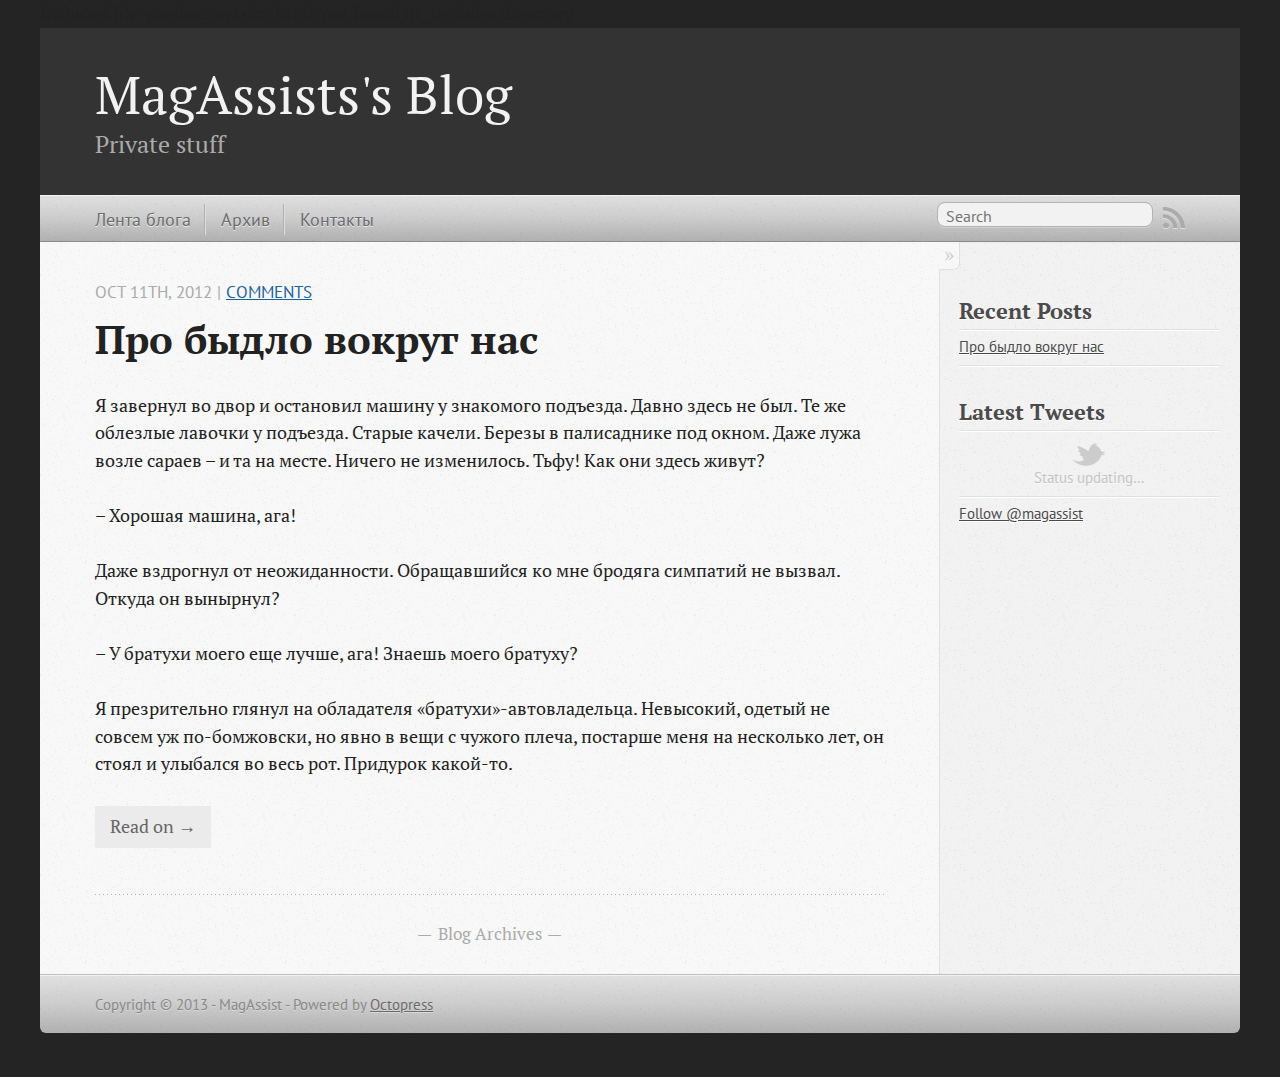
==== index.html @ b1cb828b "Site updated at 2013-01-23 20:08:04 UTC" ====
<!DOCTYPE html>
<!--[if IEMobile 7 ]><html class="no-js iem7"><![endif]-->
<!--[if lt IE 9]><html class="no-js lte-ie8"><![endif]-->
<!--[if (gt IE 8)|(gt IEMobile 7)|!(IEMobile)|!(IE)]><!--><html class="no-js" lang="en"><!--<![endif]-->
<head>
  <meta charset="utf-8">
  <title>MagAssists's Blog</title>
  <meta name="author" content="MagAssist">

  
  <meta name="description" content="Я завернул во двор и остановил машину у знакомого подъезда. Давно здесь не был. Те же облезлые лавочки у подъезда. Старые качели. Березы в &hellip;">
  

  <!-- http://t.co/dKP3o1e -->
  <meta name="HandheldFriendly" content="True">
  <meta name="MobileOptimized" content="320">
  <meta name="viewport" content="width=device-width, initial-scale=1">

  
  <link rel="canonical" href="http://magassist.github.com/">
  <link href="/favicon.png" rel="icon">
  <link href="/stylesheets/screen.css" media="screen, projection" rel="stylesheet" type="text/css">
  <script src="/javascripts/modernizr-2.0.js"></script>
  <script src="/javascripts/ender.js"></script>
  <script src="/javascripts/octopress.js" type="text/javascript"></script>
  <link href="/atom.xml" rel="alternate" title="MagAssists's Blog" type="application/atom+xml">
  <!--Fonts from Google"s Web font directory at http://google.com/webfonts -->
<link href="http://fonts.googleapis.com/css?family=PT+Serif:regular,italic,bold,bolditalic" rel="stylesheet" type="text/css">
<link href="http://fonts.googleapis.com/css?family=PT+Sans:regular,italic,bold,bolditalic" rel="stylesheet" type="text/css">

  

  Included file 'yandex_metrica.html' not found in _includes directory
</head>

<body   >
  <header role="banner"><hgroup>
  <h1><a href="/">MagAssists's Blog</a></h1>
  
    <h2>Private stuff</h2>
  
</hgroup>

</header>
  <nav role="navigation"><ul class="subscription" data-subscription="rss">
  <li><a href="/atom.xml" rel="subscribe-rss" title="subscribe via RSS">RSS</a></li>
  
</ul>
  
<form action="http://google.com/search" method="get">
  <fieldset role="search">
    <input type="hidden" name="q" value="site:magassist.github.com" />
    <input class="search" type="text" name="q" results="0" placeholder="Search"/>
  </fieldset>
</form>
  
<ul class="main-navigation">
  <li><a href="/">Лента блога</a></li>
  <li><a href="/blog/archives">Архив</a></li>
  <li><a href="/about">Контакты</a></li>
</ul>

</nav>
  <div id="main">
    <div id="content">
      <div class="blog-index">
  
  
  
    <article>
      
  <header>
    
      <h1 class="entry-title"><a href="/blog/2012/10/11/deploying-octopress-to-github-pages-and-setting-custom-subdomain-cname/">Про быдло вокруг нас</a></h1>
    
    
      <p class="meta">
        








  


<time datetime="2012-10-11T01:01:00+04:00" pubdate data-updated="true">Oct 11<span>th</span>, 2012</time>
        
         | <a href="/blog/2012/10/11/deploying-octopress-to-github-pages-and-setting-custom-subdomain-cname/#disqus_thread">Comments</a>
        
      </p>
    
  </header>


  <div class="entry-content"><p>Я завернул во двор и остановил машину у знакомого подъезда. Давно здесь не был. Те же облезлые лавочки у подъезда. Старые качели. Березы в палисаднике под окном. Даже лужа возле сараев – и та на месте. Ничего не изменилось. Тьфу! Как они здесь живут?</p>

<p>– Хорошая машина, ага!</p>

<p>Даже вздрогнул от неожиданности. Обращавшийся ко мне бродяга симпатий не вызвал. Откуда он вынырнул?</p>

<p>– У братухи моего еще лучше, ага! Знаешь моего братуху?</p>

<p>Я презрительно глянул на обладателя «братухи»-автовладельца. Невысокий, одетый не совсем уж по-бомжовски, но явно в вещи с чужого плеча, постарше меня на несколько лет, он стоял и улыбался во весь рот. Придурок какой-то.</p>

</div>
  
  
    <footer>
      <a rel="full-article" href="/blog/2012/10/11/deploying-octopress-to-github-pages-and-setting-custom-subdomain-cname/">Read on &rarr;</a>
    </footer>
  


    </article>
  
  <div class="pagination">
    
    <a href="/blog/archives">Blog Archives</a>
    
  </div>
</div>
<aside class="sidebar">
  
    <section>
  <h1>Recent Posts</h1>
  <ul id="recent_posts">
    
      <li class="post">
        <a href="/blog/2012/10/11/deploying-octopress-to-github-pages-and-setting-custom-subdomain-cname/">Про быдло вокруг нас</a>
      </li>
    
  </ul>
</section>


<section>
  <h1>Latest Tweets</h1>
  <ul id="tweets">
    <li class="loading">Status updating&#8230;</li>
  </ul>
  <script type="text/javascript">
    $.domReady(function(){
      getTwitterFeed("magassist", 4, false);
    });
  </script>
  <script src="/javascripts/twitter.js" type="text/javascript"> </script>
  
    <a href="http://twitter.com/magassist" class="twitter-follow-button" data-show-count="false">Follow @magassist</a>
  
</section>





  
</aside>

    </div>
  </div>
  <footer role="contentinfo"><p>
  Copyright &copy; 2013 - MagAssist -
  <span class="credit">Powered by <a href="http://octopress.org">Octopress</a></span>
</p>

</footer>
  

<script type="text/javascript">
      var disqus_shortname = 'MagAssist';
      
        
        var disqus_script = 'count.js';
      
    (function () {
      var dsq = document.createElement('script'); dsq.type = 'text/javascript'; dsq.async = true;
      dsq.src = 'http://' + disqus_shortname + '.disqus.com/' + disqus_script;
      (document.getElementsByTagName('head')[0] || document.getElementsByTagName('body')[0]).appendChild(dsq);
    }());
</script>







  <script type="text/javascript">
    (function(){
      var twitterWidgets = document.createElement('script');
      twitterWidgets.type = 'text/javascript';
      twitterWidgets.async = true;
      twitterWidgets.src = 'http://platform.twitter.com/widgets.js';
      document.getElementsByTagName('head')[0].appendChild(twitterWidgets);
    })();
  </script>





</body>
</html>
---- stylesheets/screen.css ----
html,body,div,span,applet,object,iframe,h1,h2,h3,h4,h5,h6,p,blockquote,pre,a,abbr,acronym,address,big,cite,code,del,dfn,em,img,ins,kbd,q,s,samp,small,strike,strong,sub,sup,tt,var,b,u,i,center,dl,dt,dd,ol,ul,li,fieldset,form,label,legend,table,caption,tbody,tfoot,thead,tr,th,td,article,aside,canvas,details,embed,figure,figcaption,footer,header,hgroup,menu,nav,output,ruby,section,summary,time,mark,audio,video{margin:0;padding:0;border:0;font:inherit;font-size:100%;vertical-align:baseline}html{line-height:1}ol,ul{list-style:none}table{border-collapse:collapse;border-spacing:0}caption,th,td{text-align:left;font-weight:normal;vertical-align:middle}q,blockquote{quotes:none}q:before,q:after,blockquote:before,blockquote:after{content:"";content:none}a img{border:none}article,aside,details,figcaption,figure,footer,header,hgroup,menu,nav,section,summary{display:block}article,aside,details,figcaption,figure,footer,header,hgroup,menu,nav,section,summary{display:block}a{color:#1863a1}a:visited{color:#751590}a:focus{color:#0181eb}a:hover{color:#0181eb}a:active{color:#01579f}aside.sidebar a{color:#1863a1}aside.sidebar a:focus{color:#0181eb}aside.sidebar a:hover{color:#0181eb}aside.sidebar a:active{color:#01579f}a{-webkit-transition:color 0.3s;-moz-transition:color 0.3s;-o-transition:color 0.3s;transition:color 0.3s}html{background:#252525 url('/images/line-tile.png?1358943555') top left}body>div{background:#f2f2f2 url('/images/noise.png?1358943555') top left;border-bottom:1px solid #bfbfbf}body>div>div{background:#f8f8f8 url('/images/noise.png?1358943555') top left;border-right:1px solid #e0e0e0}.heading,body>header h1,h1,h2,h3,h4,h5,h6{font-family:"PT Serif","Georgia","Helvetica Neue",Arial,sans-serif}.sans,body>header h2,article header p.meta,article>footer,#content .blog-index footer,html .gist .gist-file .gist-meta,#blog-archives a.category,#blog-archives time,aside.sidebar section,body>footer{font-family:"PT Sans","Helvetica Neue",Arial,sans-serif}.serif,body,#content .blog-index a[rel=full-article]{font-family:"PT Serif",Georgia,Times,"Times New Roman",serif}.mono,pre,code,tt,p code,li code{font-family:Menlo,Monaco,"Andale Mono","lucida console","Courier New",monospace}body>header h1{font-size:2.2em;font-family:"PT Serif","Georgia","Helvetica Neue",Arial,sans-serif;font-weight:normal;line-height:1.2em;margin-bottom:0.6667em}body>header h2{font-family:"PT Serif","Georgia","Helvetica Neue",Arial,sans-serif}body{line-height:1.5em;color:#222}h1{font-size:2.2em;line-height:1.2em}@media only screen and (min-width: 992px){body{font-size:1.15em}h1{font-size:2.6em;line-height:1.2em}}h1,h2,h3,h4,h5,h6{text-rendering:optimizelegibility;margin-bottom:1em;font-weight:bold}h2,section h1{font-size:1.5em}h3,section h2,section section h1{font-size:1.3em}h4,section h3,section section h2,section section section h1{font-size:1em}h5,section h4,section section h3{font-size:.9em}h6,section h5,section section h4,section section section h3{font-size:.8em}p,blockquote,ul,ol{margin-bottom:1.5em}ul{list-style-type:disc}ul ul{list-style-type:circle;margin-bottom:0px}ul ul ul{list-style-type:square;margin-bottom:0px}ol{list-style-type:decimal}ol ol{list-style-type:lower-alpha;margin-bottom:0px}ol ol ol{list-style-type:lower-roman;margin-bottom:0px}ul,ul ul,ul ol,ol,ol ul,ol ol{margin-left:1.3em}strong{font-weight:bold}em{font-style:italic}sup,sub{font-size:0.8em;position:relative;display:inline-block}sup{top:-0.5em}sub{bottom:-0.5em}q{font-style:italic}q:before{content:"\201C"}q:after{content:"\201D"}em,dfn{font-style:italic}strong,dfn{font-weight:bold}del,s{text-decoration:line-through}abbr,acronym{border-bottom:1px dotted;cursor:help}sub,sup{line-height:0}hr{margin-bottom:0.2em}small{font-size:.8em}big{font-size:1.2em}blockquote{font-style:italic;position:relative;font-size:1.2em;line-height:1.5em;padding-left:1em;border-left:4px solid rgba(170,170,170,0.5)}blockquote cite{font-style:italic}blockquote cite a{color:#aaa !important;word-wrap:break-word}blockquote cite:before{content:'\2014';padding-right:.3em;padding-left:.3em;color:#aaa}@media only screen and (min-width: 992px){blockquote{padding-left:1.5em;border-left-width:4px}}.pullquote-right:before,.pullquote-left:before{padding:0;border:none;content:attr(data-pullquote);float:right;width:45%;margin:.5em 0 1em 1.5em;position:relative;top:7px;font-size:1.4em;line-height:1.45em}.pullquote-left:before{float:left;margin:.5em 1.5em 1em 0}.force-wrap,article a,aside.sidebar a{white-space:-moz-pre-wrap;white-space:-pre-wrap;white-space:-o-pre-wrap;white-space:pre-wrap;word-wrap:break-word}.group,body>header,body>nav,body>footer,body #content>article,body #content>div>article,body #content>div>section,body div.pagination,aside.sidebar,#main,#content,.sidebar{*zoom:1}.group:after,body>header:after,body>nav:after,body>footer:after,body #content>article:after,body #content>div>article:after,body #content>div>section:after,body div.pagination:after,aside.sidebar:after,#main:after,#content:after,.sidebar:after{content:"";display:table;clear:both}body{-webkit-text-size-adjust:none;max-width:1200px;position:relative;margin:0 auto}body>header,body>nav,body>footer,body #content>article,body #content>div>article,body #content>div>section{padding-left:18px;padding-right:18px}@media only screen and (min-width: 480px){body>header,body>nav,body>footer,body #content>article,body #content>div>article,body #content>div>section{padding-left:25px;padding-right:25px}}@media only screen and (min-width: 768px){body>header,body>nav,body>footer,body #content>article,body #content>div>article,body #content>div>section{padding-left:35px;padding-right:35px}}@media only screen and (min-width: 992px){body>header,body>nav,body>footer,body #content>article,body #content>div>article,body #content>div>section{padding-left:55px;padding-right:55px}}body div.pagination{margin-left:18px;margin-right:18px}@media only screen and (min-width: 480px){body div.pagination{margin-left:25px;margin-right:25px}}@media only screen and (min-width: 768px){body div.pagination{margin-left:35px;margin-right:35px}}@media only screen and (min-width: 992px){body div.pagination{margin-left:55px;margin-right:55px}}body>header{font-size:1em;padding-top:1.5em;padding-bottom:1.5em}#content{overflow:hidden}#content>div,#content>article{width:100%}aside.sidebar{float:none;padding:0 18px 1px;background-color:#f7f7f7;border-top:1px solid #e0e0e0}.flex-content,article img,article video,article .flash-video,aside.sidebar img{max-width:100%;height:auto}.basic-alignment.left,article img.left,article video.left,article .left.flash-video,aside.sidebar img.left{float:left;margin-right:1.5em}.basic-alignment.right,article img.right,article video.right,article .right.flash-video,aside.sidebar img.right{float:right;margin-left:1.5em}.basic-alignment.center,article img.center,article video.center,article .center.flash-video,aside.sidebar img.center{display:block;margin:0 auto 1.5em}.basic-alignment.left,article img.left,article video.left,article .left.flash-video,aside.sidebar img.left,.basic-alignment.right,article img.right,article video.right,article .right.flash-video,aside.sidebar img.right{margin-bottom:.8em}.toggle-sidebar,.no-sidebar .toggle-sidebar{display:none}@media only screen and (min-width: 750px){body.sidebar-footer aside.sidebar{float:none;width:auto;clear:left;margin:0;padding:0 35px 1px;background-color:#f7f7f7;border-top:1px solid #eaeaea}body.sidebar-footer aside.sidebar section.odd,body.sidebar-footer aside.sidebar section.even{float:left;width:48%}body.sidebar-footer aside.sidebar section.odd{margin-left:0}body.sidebar-footer aside.sidebar section.even{margin-left:4%}body.sidebar-footer aside.sidebar.thirds section{width:30%;margin-left:5%}body.sidebar-footer aside.sidebar.thirds section.first{margin-left:0;clear:both}}body.sidebar-footer #content{margin-right:0px}body.sidebar-footer .toggle-sidebar{display:none}@media only screen and (min-width: 550px){body>header{font-size:1em}}@media only screen and (min-width: 750px){aside.sidebar{float:none;width:auto;clear:left;margin:0;padding:0 35px 1px;background-color:#f7f7f7;border-top:1px solid #eaeaea}aside.sidebar section.odd,aside.sidebar section.even{float:left;width:48%}aside.sidebar section.odd{margin-left:0}aside.sidebar section.even{margin-left:4%}aside.sidebar.thirds section{width:30%;margin-left:5%}aside.sidebar.thirds section.first{margin-left:0;clear:both}}@media only screen and (min-width: 768px){body{-webkit-text-size-adjust:auto}body>header{font-size:1.2em}#main{padding:0;margin:0 auto}#content{overflow:visible;margin-right:240px;position:relative}.no-sidebar #content{margin-right:0;border-right:0}.collapse-sidebar #content{margin-right:20px}#content>div,#content>article{padding-top:17.5px;padding-bottom:17.5px;float:left}aside.sidebar{width:210px;padding:0 15px 15px;background:none;clear:none;float:left;margin:0 -100% 0 0}aside.sidebar section{width:auto;margin-left:0}aside.sidebar section.odd,aside.sidebar section.even{float:none;width:auto;margin-left:0}.collapse-sidebar aside.sidebar{float:none;width:auto;clear:left;margin:0;padding:0 35px 1px;background-color:#f7f7f7;border-top:1px solid #eaeaea}.collapse-sidebar aside.sidebar section.odd,.collapse-sidebar aside.sidebar section.even{float:left;width:48%}.collapse-sidebar aside.sidebar section.odd{margin-left:0}.collapse-sidebar aside.sidebar section.even{margin-left:4%}.collapse-sidebar aside.sidebar.thirds section{width:30%;margin-left:5%}.collapse-sidebar aside.sidebar.thirds section.first{margin-left:0;clear:both}}@media only screen and (min-width: 992px){body>header{font-size:1.3em}#content{margin-right:300px}#content>div,#content>article{padding-top:27.5px;padding-bottom:27.5px}aside.sidebar{width:260px;padding:1.2em 20px 20px}.collapse-sidebar aside.sidebar{padding-left:55px;padding-right:55px}}@media only screen and (min-width: 768px){ul,ol{margin-left:0}}body>header{background:#333}body>header h1{display:inline-block;margin:0}body>header h1 a,body>header h1 a:visited,body>header h1 a:hover{color:#f2f2f2;text-decoration:none}body>header h2{margin:.2em 0 0;font-size:1em;color:#aaa;font-weight:normal}body>nav{position:relative;background-color:#ccc;background:url('/images/noise.png?1358943555'),-webkit-gradient(linear, 50% 0%, 50% 100%, color-stop(0%, #e0e0e0), color-stop(50%, #cccccc), color-stop(100%, #b0b0b0));background:url('/images/noise.png?1358943555'),-webkit-linear-gradient(#e0e0e0,#cccccc,#b0b0b0);background:url('/images/noise.png?1358943555'),-moz-linear-gradient(#e0e0e0,#cccccc,#b0b0b0);background:url('/images/noise.png?1358943555'),-o-linear-gradient(#e0e0e0,#cccccc,#b0b0b0);background:url('/images/noise.png?1358943555'),linear-gradient(#e0e0e0,#cccccc,#b0b0b0);border-top:1px solid #f2f2f2;border-bottom:1px solid #8c8c8c;padding-top:.35em;padding-bottom:.35em}body>nav form{-webkit-background-clip:padding;-moz-background-clip:padding;background-clip:padding-box;margin:0;padding:0}body>nav form .search{padding:.3em .5em 0;font-size:.85em;font-family:"PT Sans","Helvetica Neue",Arial,sans-serif;line-height:1.1em;width:95%;-webkit-border-radius:0.5em;-moz-border-radius:0.5em;-ms-border-radius:0.5em;-o-border-radius:0.5em;border-radius:0.5em;-webkit-background-clip:padding;-moz-background-clip:padding;background-clip:padding-box;-webkit-box-shadow:#d1d1d1 0 1px;-moz-box-shadow:#d1d1d1 0 1px;box-shadow:#d1d1d1 0 1px;background-color:#f2f2f2;border:1px solid #b3b3b3;color:#888}body>nav form .search:focus{color:#444;border-color:#80b1df;-webkit-box-shadow:#80b1df 0 0 4px,#80b1df 0 0 3px inset;-moz-box-shadow:#80b1df 0 0 4px,#80b1df 0 0 3px inset;box-shadow:#80b1df 0 0 4px,#80b1df 0 0 3px inset;background-color:#fff;outline:none}body>nav fieldset[role=search]{float:right;width:48%}body>nav fieldset.mobile-nav{float:left;width:48%}body>nav fieldset.mobile-nav select{width:100%;font-size:.8em;border:1px solid #888}body>nav ul{display:none}@media only screen and (min-width: 550px){body>nav{font-size:.9em}body>nav ul{margin:0;padding:0;border:0;overflow:hidden;*zoom:1;float:left;display:block;padding-top:.15em}body>nav ul li{list-style-image:none;list-style-type:none;margin-left:0;white-space:nowrap;display:inline;float:left;padding-left:0;padding-right:0}body>nav ul li:first-child,body>nav ul li.first{padding-left:0}body>nav ul li:last-child{padding-right:0}body>nav ul li.last{padding-right:0}body>nav ul.subscription{margin-left:.8em;float:right}body>nav ul.subscription li:last-child a{padding-right:0}body>nav ul li{margin:0}body>nav a{color:#6b6b6b;font-family:"PT Sans","Helvetica Neue",Arial,sans-serif;text-shadow:#ebebeb 0 1px;float:left;text-decoration:none;font-size:1.1em;padding:.1em 0;line-height:1.5em}body>nav a:visited{color:#6b6b6b}body>nav a:hover{color:#2b2b2b}body>nav li+li{border-left:1px solid #b0b0b0;margin-left:.8em}body>nav li+li a{padding-left:.8em;border-left:1px solid #dedede}body>nav form{float:right;text-align:left;padding-left:.8em;width:175px}body>nav form .search{width:93%;font-size:.95em;line-height:1.2em}body>nav ul[data-subscription$=email]+form{width:97px}body>nav ul[data-subscription$=email]+form .search{width:91%}body>nav fieldset.mobile-nav{display:none}body>nav fieldset[role=search]{width:99%}}@media only screen and (min-width: 992px){body>nav form{width:215px}body>nav ul[data-subscription$=email]+form{width:147px}}.no-placeholder body>nav .search{background:#f2f2f2 url('/images/search.png?1358943555') 0.3em 0.25em no-repeat;text-indent:1.3em}@media only screen and (min-width: 550px){.maskImage body>nav ul[data-subscription$=email]+form{width:123px}}@media only screen and (min-width: 992px){.maskImage body>nav ul[data-subscription$=email]+form{width:173px}}.maskImage ul.subscription{position:relative;top:.2em}.maskImage ul.subscription li,.maskImage ul.subscription a{border:0;padding:0}.maskImage a[rel=subscribe-rss]{position:relative;top:0px;text-indent:-999999em;background-color:#dedede;border:0;padding:0}.maskImage a[rel=subscribe-rss],.maskImage a[rel=subscribe-rss]:after{-webkit-mask-image:url('/images/rss.png?1358943555');-moz-mask-image:url('/images/rss.png?1358943555');-ms-mask-image:url('/images/rss.png?1358943555');-o-mask-image:url('/images/rss.png?1358943555');mask-image:url('/images/rss.png?1358943555');-webkit-mask-repeat:no-repeat;-moz-mask-repeat:no-repeat;-ms-mask-repeat:no-repeat;-o-mask-repeat:no-repeat;mask-repeat:no-repeat;width:22px;height:22px}.maskImage a[rel=subscribe-rss]:after{content:"";position:absolute;top:-1px;left:0;background-color:#ababab}.maskImage a[rel=subscribe-rss]:hover:after{background-color:#9e9e9e}.maskImage a[rel=subscribe-email]{position:relative;top:0px;text-indent:-999999em;background-color:#dedede;border:0;padding:0}.maskImage a[rel=subscribe-email],.maskImage a[rel=subscribe-email]:after{-webkit-mask-image:url('/images/email.png?1358943555');-moz-mask-image:url('/images/email.png?1358943555');-ms-mask-image:url('/images/email.png?1358943555');-o-mask-image:url('/images/email.png?1358943555');mask-image:url('/images/email.png?1358943555');-webkit-mask-repeat:no-repeat;-moz-mask-repeat:no-repeat;-ms-mask-repeat:no-repeat;-o-mask-repeat:no-repeat;mask-repeat:no-repeat;width:28px;height:22px}.maskImage a[rel=subscribe-email]:after{content:"";position:absolute;top:-1px;left:0;background-color:#ababab}.maskImage a[rel=subscribe-email]:hover:after{background-color:#9e9e9e}article{padding-top:1em}article header{position:relative;padding-top:2em;padding-bottom:1em;margin-bottom:1em;background:url('[data-uri]') bottom left repeat-x}article header h1{margin:0}article header h1 a{text-decoration:none}article header h1 a:hover{text-decoration:underline}article header p{font-size:.9em;color:#aaa;margin:0}article header p.meta{text-transform:uppercase;position:absolute;top:0}@media only screen and (min-width: 768px){article header{margin-bottom:1.5em;padding-bottom:1em;background:url('[data-uri]') bottom left repeat-x}}article h2{padding-top:0.8em;background:url('[data-uri]') top left repeat-x}.entry-content article h2:first-child,article header+h2{padding-top:0}article h2:first-child,article header+h2{background:none}article .feature{padding-top:.5em;margin-bottom:1em;padding-bottom:1em;background:url('[data-uri]') bottom left repeat-x;font-size:2.0em;font-style:italic;line-height:1.3em}article img,article video,article .flash-video{-webkit-border-radius:0.3em;-moz-border-radius:0.3em;-ms-border-radius:0.3em;-o-border-radius:0.3em;border-radius:0.3em;-webkit-box-shadow:rgba(0,0,0,0.15) 0 1px 4px;-moz-box-shadow:rgba(0,0,0,0.15) 0 1px 4px;box-shadow:rgba(0,0,0,0.15) 0 1px 4px;-webkit-box-sizing:border-box;-moz-box-sizing:border-box;box-sizing:border-box;border:#fff 0.5em solid}article video,article .flash-video{margin:0 auto 1.5em}article video{display:block;width:100%}article .flash-video>div{position:relative;display:block;padding-bottom:56.25%;padding-top:1px;height:0;overflow:hidden}article .flash-video>div iframe,article .flash-video>div object,article .flash-video>div embed{position:absolute;top:0;left:0;width:100%;height:100%}article>footer{padding-bottom:2.5em;margin-top:2em}article>footer p.meta{margin-bottom:.8em;font-size:.85em;clear:both;overflow:hidden}.blog-index article+article{background:url('[data-uri]') top left repeat-x}#content .blog-index{padding-top:0;padding-bottom:0}#content .blog-index article{padding-top:2em}#content .blog-index article header{background:none;padding-bottom:0}#content .blog-index article h1{font-size:2.2em}#content .blog-index article h1 a{color:inherit}#content .blog-index article h1 a:hover{color:#0181eb}#content .blog-index a[rel=full-article]{background:#ebebeb;display:inline-block;padding:.4em .8em;margin-right:.5em;text-decoration:none;color:#666;-webkit-transition:background-color 0.5s;-moz-transition:background-color 0.5s;-o-transition:background-color 0.5s;transition:background-color 0.5s}#content .blog-index a[rel=full-article]:hover{background:#0181eb;text-shadow:none;color:#f8f8f8}#content .blog-index footer{margin-top:1em}.separator,article>footer .byline+time:before,article>footer time+time:before,article>footer .comments:before,article>footer .byline ~ .categories:before{content:"\2022 ";padding:0 .4em 0 .2em;display:inline-block}#content div.pagination{text-align:center;font-size:.95em;position:relative;background:url('[data-uri]') top left repeat-x;padding-top:1.5em;padding-bottom:1.5em}#content div.pagination a{text-decoration:none;color:#aaa}#content div.pagination a.prev{position:absolute;left:0}#content div.pagination a.next{position:absolute;right:0}#content div.pagination a:hover{color:#0181eb}#content div.pagination a[href*=archive]:before,#content div.pagination a[href*=archive]:after{content:'\2014';padding:0 .3em}p.meta+.sharing{padding-top:1em;padding-left:0;background:url('[data-uri]') top left repeat-x}#fb-root{display:none}.highlight,html .gist .gist-file .gist-syntax .gist-highlight{border:1px solid #05232b !important}.highlight table td.code,html .gist .gist-file .gist-syntax .gist-highlight table td.code{width:100%}.highlight .line-numbers,html .gist .gist-file .gist-syntax .highlight .line_numbers{text-align:right;font-size:13px;line-height:1.45em;background:#073642 url('/images/noise.png?1358943555') top left !important;border-right:1px solid #00232c !important;-webkit-box-shadow:#083e4b -1px 0 inset;-moz-box-shadow:#083e4b -1px 0 inset;box-shadow:#083e4b -1px 0 inset;text-shadow:#021014 0 -1px;padding:.8em !important;-webkit-border-radius:0;-moz-border-radius:0;-ms-border-radius:0;-o-border-radius:0;border-radius:0}.highlight .line-numbers span,html .gist .gist-file .gist-syntax .highlight .line_numbers span{color:#586e75 !important}figure.code,.gist-file,pre{-webkit-box-shadow:rgba(0,0,0,0.06) 0 0 10px;-moz-box-shadow:rgba(0,0,0,0.06) 0 0 10px;box-shadow:rgba(0,0,0,0.06) 0 0 10px}figure.code .highlight pre,.gist-file .highlight pre,pre .highlight pre{-webkit-box-shadow:none;-moz-box-shadow:none;box-shadow:none}.gist .highlight *::-moz-selection,figure.code .highlight *::-moz-selection{background:#386774;color:inherit;text-shadow:#002b36 0 1px}.gist .highlight *::-webkit-selection,figure.code .highlight *::-webkit-selection{background:#386774;color:inherit;text-shadow:#002b36 0 1px}.gist .highlight *::selection,figure.code .highlight *::selection{background:#386774;color:inherit;text-shadow:#002b36 0 1px}html .gist .gist-file{margin-bottom:1.8em;position:relative;border:none;padding-top:26px !important}html .gist .gist-file .highlight{margin-bottom:0}html .gist .gist-file .gist-syntax{border-bottom:0 !important;background:none !important}html .gist .gist-file .gist-syntax .gist-highlight{background:#002b36 !important}html .gist .gist-file .gist-syntax .highlight pre{padding:0}html .gist .gist-file .gist-meta{padding:.6em 0.8em;border:1px solid #083e4b !important;color:#586e75;font-size:.7em !important;background:#073642 url('/images/noise.png?1358943555') top left;line-height:1.5em}html .gist .gist-file .gist-meta a{color:#75878b !important;text-decoration:none}html .gist .gist-file .gist-meta a:hover{text-decoration:underline}html .gist .gist-file .gist-meta a:hover{color:#93a1a1 !important}html .gist .gist-file .gist-meta a[href*='#file']{position:absolute;top:0;left:0;right:-10px;color:#474747 !important}html .gist .gist-file .gist-meta a[href*='#file']:hover{color:#1863a1 !important}html .gist .gist-file .gist-meta a[href*=raw]{top:.4em}pre{background:#002b36 url('/images/noise.png?1358943555') top left;-webkit-border-radius:0.4em;-moz-border-radius:0.4em;-ms-border-radius:0.4em;-o-border-radius:0.4em;border-radius:0.4em;border:1px solid #05232b;line-height:1.45em;font-size:13px;margin-bottom:2.1em;padding:.8em 1em;color:#93a1a1;overflow:auto}h3.filename+pre{-moz-border-radius-topleft:0px;-webkit-border-top-left-radius:0px;border-top-left-radius:0px;-moz-border-radius-topright:0px;-webkit-border-top-right-radius:0px;border-top-right-radius:0px}p code,li code{display:inline-block;white-space:no-wrap;background:#fff;font-size:.8em;line-height:1.5em;color:#555;border:1px solid #ddd;-webkit-border-radius:0.4em;-moz-border-radius:0.4em;-ms-border-radius:0.4em;-o-border-radius:0.4em;border-radius:0.4em;padding:0 .3em;margin:-1px 0}p pre code,li pre code{font-size:1em !important;background:none;border:none}.pre-code,html .gist .gist-file .gist-syntax .highlight pre,.highlight code{font-family:Menlo,Monaco,"Andale Mono","lucida console","Courier New",monospace !important;overflow:scroll;overflow-y:hidden;display:block;padding:.8em;overflow-x:auto;line-height:1.45em;background:#002b36 url('/images/noise.png?1358943555') top left !important;color:#93a1a1 !important}.pre-code span,html .gist .gist-file .gist-syntax .highlight pre span,.highlight code span{color:#93a1a1 !important}.pre-code span,html .gist .gist-file .gist-syntax .highlight pre span,.highlight code span{font-style:normal !important;font-weight:normal !important}.pre-code .c,html .gist .gist-file .gist-syntax .highlight pre .c,.highlight code .c{color:#586e75 !important;font-style:italic !important}.pre-code .cm,html .gist .gist-file .gist-syntax .highlight pre .cm,.highlight code .cm{color:#586e75 !important;font-style:italic !important}.pre-code .cp,html .gist .gist-file .gist-syntax .highlight pre .cp,.highlight code .cp{color:#586e75 !important;font-style:italic !important}.pre-code .c1,html .gist .gist-file .gist-syntax .highlight pre .c1,.highlight code .c1{color:#586e75 !important;font-style:italic !important}.pre-code .cs,html .gist .gist-file .gist-syntax .highlight pre .cs,.highlight code .cs{color:#586e75 !important;font-weight:bold !important;font-style:italic !important}.pre-code .err,html .gist .gist-file .gist-syntax .highlight pre .err,.highlight code .err{color:#dc322f !important;background:none !important}.pre-code .k,html .gist .gist-file .gist-syntax .highlight pre .k,.highlight code .k{color:#cb4b16 !important}.pre-code .o,html .gist .gist-file .gist-syntax .highlight pre .o,.highlight code .o{color:#93a1a1 !important;font-weight:bold !important}.pre-code .p,html .gist .gist-file .gist-syntax .highlight pre .p,.highlight code .p{color:#93a1a1 !important}.pre-code .ow,html .gist .gist-file .gist-syntax .highlight pre .ow,.highlight code .ow{color:#2aa198 !important;font-weight:bold !important}.pre-code .gd,html .gist .gist-file .gist-syntax .highlight pre .gd,.highlight code .gd{color:#93a1a1 !important;background-color:#372c34 !important;display:inline-block}.pre-code .gd .x,html .gist .gist-file .gist-syntax .highlight pre .gd .x,.highlight code .gd .x{color:#93a1a1 !important;background-color:#4d2d33 !important;display:inline-block}.pre-code .ge,html .gist .gist-file .gist-syntax .highlight pre .ge,.highlight code .ge{color:#93a1a1 !important;font-style:italic !important}.pre-code .gh,html .gist .gist-file .gist-syntax .highlight pre .gh,.highlight code .gh{color:#586e75 !important}.pre-code .gi,html .gist .gist-file .gist-syntax .highlight pre .gi,.highlight code .gi{color:#93a1a1 !important;background-color:#1a412b !important;display:inline-block}.pre-code .gi .x,html .gist .gist-file .gist-syntax .highlight pre .gi .x,.highlight code .gi .x{color:#93a1a1 !important;background-color:#355720 !important;display:inline-block}.pre-code .gs,html .gist .gist-file .gist-syntax .highlight pre .gs,.highlight code .gs{color:#93a1a1 !important;font-weight:bold !important}.pre-code .gu,html .gist .gist-file .gist-syntax .highlight pre .gu,.highlight code .gu{color:#6c71c4 !important}.pre-code .kc,html .gist .gist-file .gist-syntax .highlight pre .kc,.highlight code .kc{color:#859900 !important;font-weight:bold !important}.pre-code .kd,html .gist .gist-file .gist-syntax .highlight pre .kd,.highlight code .kd{color:#268bd2 !important}.pre-code .kp,html .gist .gist-file .gist-syntax .highlight pre .kp,.highlight code .kp{color:#cb4b16 !important;font-weight:bold !important}.pre-code .kr,html .gist .gist-file .gist-syntax .highlight pre .kr,.highlight code .kr{color:#d33682 !important;font-weight:bold !important}.pre-code .kt,html .gist .gist-file .gist-syntax .highlight pre .kt,.highlight code .kt{color:#2aa198 !important}.pre-code .n,html .gist .gist-file .gist-syntax .highlight pre .n,.highlight code .n{color:#268bd2 !important}.pre-code .na,html .gist .gist-file .gist-syntax .highlight pre .na,.highlight code .na{color:#268bd2 !important}.pre-code .nb,html .gist .gist-file .gist-syntax .highlight pre .nb,.highlight code .nb{color:#859900 !important}.pre-code .nc,html .gist .gist-file .gist-syntax .highlight pre .nc,.highlight code .nc{color:#d33682 !important}.pre-code .no,html .gist .gist-file .gist-syntax .highlight pre .no,.highlight code .no{color:#b58900 !important}.pre-code .nl,html .gist .gist-file .gist-syntax .highlight pre .nl,.highlight code .nl{color:#859900 !important}.pre-code .ne,html .gist .gist-file .gist-syntax .highlight pre .ne,.highlight code .ne{color:#268bd2 !important;font-weight:bold !important}.pre-code .nf,html .gist .gist-file .gist-syntax .highlight pre .nf,.highlight code .nf{color:#268bd2 !important;font-weight:bold !important}.pre-code .nn,html .gist .gist-file .gist-syntax .highlight pre .nn,.highlight code .nn{color:#b58900 !important}.pre-code .nt,html .gist .gist-file .gist-syntax .highlight pre .nt,.highlight code .nt{color:#268bd2 !important;font-weight:bold !important}.pre-code .nx,html .gist .gist-file .gist-syntax .highlight pre .nx,.highlight code .nx{color:#b58900 !important}.pre-code .vg,html .gist .gist-file .gist-syntax .highlight pre .vg,.highlight code .vg{color:#268bd2 !important}.pre-code .vi,html .gist .gist-file .gist-syntax .highlight pre .vi,.highlight code .vi{color:#268bd2 !important}.pre-code .nv,html .gist .gist-file .gist-syntax .highlight pre .nv,.highlight code .nv{color:#268bd2 !important}.pre-code .mf,html .gist .gist-file .gist-syntax .highlight pre .mf,.highlight code .mf{color:#2aa198 !important}.pre-code .m,html .gist .gist-file .gist-syntax .highlight pre .m,.highlight code .m{color:#2aa198 !important}.pre-code .mh,html .gist .gist-file .gist-syntax .highlight pre .mh,.highlight code .mh{color:#2aa198 !important}.pre-code .mi,html .gist .gist-file .gist-syntax .highlight pre .mi,.highlight code .mi{color:#2aa198 !important}.pre-code .s,html .gist .gist-file .gist-syntax .highlight pre .s,.highlight code .s{color:#2aa198 !important}.pre-code .sd,html .gist .gist-file .gist-syntax .highlight pre .sd,.highlight code .sd{color:#2aa198 !important}.pre-code .s2,html .gist .gist-file .gist-syntax .highlight pre .s2,.highlight code .s2{color:#2aa198 !important}.pre-code .se,html .gist .gist-file .gist-syntax .highlight pre .se,.highlight code .se{color:#dc322f !important}.pre-code .si,html .gist .gist-file .gist-syntax .highlight pre .si,.highlight code .si{color:#268bd2 !important}.pre-code .sr,html .gist .gist-file .gist-syntax .highlight pre .sr,.highlight code .sr{color:#2aa198 !important}.pre-code .s1,html .gist .gist-file .gist-syntax .highlight pre .s1,.highlight code .s1{color:#2aa198 !important}.pre-code div .gd,html .gist .gist-file .gist-syntax .highlight pre div .gd,.highlight code div .gd,.pre-code div .gd .x,html .gist .gist-file .gist-syntax .highlight pre div .gd .x,.highlight code div .gd .x,.pre-code div .gi,html .gist .gist-file .gist-syntax .highlight pre div .gi,.highlight code div .gi,.pre-code div .gi .x,html .gist .gist-file .gist-syntax .highlight pre div .gi .x,.highlight code div .gi .x{display:inline-block;width:100%}.highlight,.gist-highlight{margin-bottom:1.8em;background:#002b36;overflow-y:hidden;overflow-x:auto}.highlight pre,.gist-highlight pre{background:none;-webkit-border-radius:0px;-moz-border-radius:0px;-ms-border-radius:0px;-o-border-radius:0px;border-radius:0px;border:none;padding:0;margin-bottom:0}pre::-webkit-scrollbar,.highlight::-webkit-scrollbar,.gist-highlight::-webkit-scrollbar{height:.5em;background:rgba(255,255,255,0.15)}pre::-webkit-scrollbar-thumb:horizontal,.highlight::-webkit-scrollbar-thumb:horizontal,.gist-highlight::-webkit-scrollbar-thumb:horizontal{background:rgba(255,255,255,0.2);-webkit-border-radius:4px;border-radius:4px}.highlight code{background:#000}figure.code{background:none;padding:0;border:0;margin-bottom:1.5em}figure.code pre{margin-bottom:0}figure.code figcaption{position:relative}figure.code .highlight{margin-bottom:0}.code-title,html .gist .gist-file .gist-meta a[href*='#file'],h3.filename,figure.code figcaption{text-align:center;font-size:13px;line-height:2em;text-shadow:#cbcccc 0 1px 0;color:#474747;font-weight:normal;margin-bottom:0;-moz-border-radius-topleft:5px;-webkit-border-top-left-radius:5px;border-top-left-radius:5px;-moz-border-radius-topright:5px;-webkit-border-top-right-radius:5px;border-top-right-radius:5px;font-family:"Helvetica Neue", Arial, "Lucida Grande", "Lucida Sans Unicode", Lucida, sans-serif;background:#aaa url('/images/code_bg.png?1358943555') top repeat-x;border:1px solid #565656;border-top-color:#cbcbcb;border-left-color:#a5a5a5;border-right-color:#a5a5a5;border-bottom:0}.download-source,html .gist .gist-file .gist-meta a[href*=raw],figure.code figcaption a{position:absolute;right:.8em;text-decoration:none;color:#666 !important;z-index:1;font-size:13px;text-shadow:#cbcccc 0 1px 0;padding-left:3em}.download-source:hover,html .gist .gist-file .gist-meta a[href*=raw]:hover,figure.code figcaption a:hover{text-decoration:underline}#archive #content>div,#archive #content>div>article{padding-top:0}#blog-archives{color:#aaa}#blog-archives article{padding:1em 0 1em;position:relative;background:url('[data-uri]') bottom left repeat-x}#blog-archives article:last-child{background:none}#blog-archives article footer{padding:0;margin:0}#blog-archives h1{color:#222;margin-bottom:.3em}#blog-archives h2{display:none}#blog-archives h1{font-size:1.5em}#blog-archives h1 a{text-decoration:none;color:inherit;font-weight:normal;display:inline-block}#blog-archives h1 a:hover{text-decoration:underline}#blog-archives h1 a:hover{color:#0181eb}#blog-archives a.category,#blog-archives time{color:#aaa}#blog-archives .entry-content{display:none}#blog-archives time{font-size:.9em;line-height:1.2em}#blog-archives time .month,#blog-archives time .day{display:inline-block}#blog-archives time .month{text-transform:uppercase}#blog-archives p{margin-bottom:1em}#blog-archives a,#blog-archives .entry-content a{color:inherit}#blog-archives a:hover,#blog-archives .entry-content a:hover{color:#0181eb}#blog-archives a:hover{color:#0181eb}@media only screen and (min-width: 550px){#blog-archives article{margin-left:5em}#blog-archives h2{margin-bottom:.3em;font-weight:normal;display:inline-block;position:relative;top:-1px;float:left}#blog-archives h2:first-child{padding-top:.75em}#blog-archives time{position:absolute;text-align:right;left:0em;top:1.8em}#blog-archives .year{display:none}#blog-archives article{padding-left:4.5em;padding-bottom:.7em}#blog-archives a.category{line-height:1.1em}}#content>.category article{margin-left:0;padding-left:6.8em}#content>.category .year{display:inline}.side-shadow-border,aside.sidebar section h1,aside.sidebar li{-webkit-box-shadow:#fff 0 1px;-moz-box-shadow:#fff 0 1px;box-shadow:#fff 0 1px}aside.sidebar{overflow:hidden;color:#4b4b4b;text-shadow:#fff 0 1px}aside.sidebar section{font-size:.8em;line-height:1.4em;margin-bottom:1.5em}aside.sidebar section h1{margin:1.5em 0 0;padding-bottom:.2em;border-bottom:1px solid #e0e0e0}aside.sidebar section h1+p{padding-top:.4em}aside.sidebar img{-webkit-border-radius:0.3em;-moz-border-radius:0.3em;-ms-border-radius:0.3em;-o-border-radius:0.3em;border-radius:0.3em;-webkit-box-shadow:rgba(0,0,0,0.15) 0 1px 4px;-moz-box-shadow:rgba(0,0,0,0.15) 0 1px 4px;box-shadow:rgba(0,0,0,0.15) 0 1px 4px;-webkit-box-sizing:border-box;-moz-box-sizing:border-box;box-sizing:border-box;border:#fff 0.3em solid}aside.sidebar ul{margin-bottom:0.5em;margin-left:0}aside.sidebar li{list-style:none;padding:.5em 0;margin:0;border-bottom:1px solid #e0e0e0}aside.sidebar li p:last-child{margin-bottom:0}aside.sidebar a{color:inherit;-webkit-transition:color 0.5s;-moz-transition:color 0.5s;-o-transition:color 0.5s;transition:color 0.5s}aside.sidebar:hover a{color:#1863a1}aside.sidebar:hover a:hover{color:#0181eb}.aside-alt-link,#tweets a[href*='twitter.com/search'],#pinboard_linkroll .pin-tag{color:#7e7e7e}.aside-alt-link:hover,#tweets a[href*='twitter.com/search']:hover,#pinboard_linkroll .pin-tag:hover{color:#0181eb}@media only screen and (min-width: 768px){.toggle-sidebar{outline:none;position:absolute;right:-10px;top:0;bottom:0;display:inline-block;text-decoration:none;color:#cecece;width:9px;cursor:pointer}.toggle-sidebar:hover{background:#e9e9e9;background:-webkit-gradient(linear, 0% 50%, 100% 50%, color-stop(0%, rgba(224,224,224,0.5)), color-stop(100%, rgba(224,224,224,0)));background:-webkit-linear-gradient(left, rgba(224,224,224,0.5),rgba(224,224,224,0));background:-moz-linear-gradient(left, rgba(224,224,224,0.5),rgba(224,224,224,0));background:-o-linear-gradient(left, rgba(224,224,224,0.5),rgba(224,224,224,0));background:linear-gradient(left, rgba(224,224,224,0.5),rgba(224,224,224,0))}.toggle-sidebar:after{position:absolute;right:-11px;top:0;width:20px;font-size:1.2em;line-height:1.1em;padding-bottom:.15em;-moz-border-radius-bottomright:0.3em;-webkit-border-bottom-right-radius:0.3em;border-bottom-right-radius:0.3em;text-align:center;background:#f8f8f8 url('/images/noise.png?1358943555') top left;border-bottom:1px solid #e0e0e0;border-right:1px solid #e0e0e0;content:"\00BB";text-indent:-1px}.collapse-sidebar .toggle-sidebar{text-indent:0px;right:-20px;width:19px}.collapse-sidebar .toggle-sidebar:hover{background:#e9e9e9}.collapse-sidebar .toggle-sidebar:after{border-left:1px solid #e0e0e0;text-shadow:#fff 0 1px;content:"\00AB";left:0px;right:0;text-align:center;text-indent:0;border:0;border-right-width:0;background:none}}#tweets .loading{background:url('[data-uri]') no-repeat center 0.5em;color:#c4c4c4;text-shadow:#f8f8f8 0 1px;text-align:center;padding:2.5em 0 .5em}#tweets .loading.error{background:url('[data-uri]') no-repeat center 0.5em}#tweets p{position:relative;padding-right:1em}#tweets a[href*=status]:first-child{color:#a4a4a4;float:right;padding:0 0 .1em 1em;position:relative;right:-1.3em;text-shadow:#fff 0 1px;font-size:.7em;text-decoration:none}#tweets a[href*=status]:first-child span{font-size:1.5em}#tweets a[href*=status]:first-child:hover{color:#0181eb;text-decoration:none}#tweets a[href*='twitter.com/search']{text-decoration:none}#tweets a[href*='twitter.com/search']:hover{text-decoration:underline}.googleplus h1{-moz-box-shadow:none !important;-webkit-box-shadow:none !important;-o-box-shadow:none !important;box-shadow:none !important;border-bottom:0px none !important}.googleplus a{text-decoration:none;white-space:normal !important;line-height:32px}.googleplus a img{float:left;margin-right:0.5em;border:0 none}.googleplus-hidden{position:absolute;top:-1000em;left:-1000em}#pinboard_linkroll .pin-title,#pinboard_linkroll .pin-description{display:block;margin-bottom:.5em}#pinboard_linkroll .pin-tag{text-decoration:none}#pinboard_linkroll .pin-tag:hover{text-decoration:underline}#pinboard_linkroll .pin-tag:after{content:','}#pinboard_linkroll .pin-tag:last-child:after{content:''}.delicious-posts a.delicious-link{margin-bottom:.5em;display:block}.delicious-posts p{font-size:1em}body>footer{font-size:.8em;color:#888;text-shadow:#d9d9d9 0 1px;background-color:#ccc;background:url('/images/noise.png?1358943555'),-webkit-gradient(linear, 50% 0%, 50% 100%, color-stop(0%, #e0e0e0), color-stop(50%, #cccccc), color-stop(100%, #b0b0b0));background:url('/images/noise.png?1358943555'),-webkit-linear-gradient(#e0e0e0,#cccccc,#b0b0b0);background:url('/images/noise.png?1358943555'),-moz-linear-gradient(#e0e0e0,#cccccc,#b0b0b0);background:url('/images/noise.png?1358943555'),-o-linear-gradient(#e0e0e0,#cccccc,#b0b0b0);background:url('/images/noise.png?1358943555'),linear-gradient(#e0e0e0,#cccccc,#b0b0b0);border-top:1px solid #f2f2f2;position:relative;padding-top:1em;padding-bottom:1em;margin-bottom:3em;-moz-border-radius-bottomleft:0.4em;-webkit-border-bottom-left-radius:0.4em;border-bottom-left-radius:0.4em;-moz-border-radius-bottomright:0.4em;-webkit-border-bottom-right-radius:0.4em;border-bottom-right-radius:0.4em;z-index:1}body>footer a{color:#6b6b6b}body>footer a:visited{color:#6b6b6b}body>footer a:hover{color:#484848}body>footer p:last-child{margin-bottom:0}
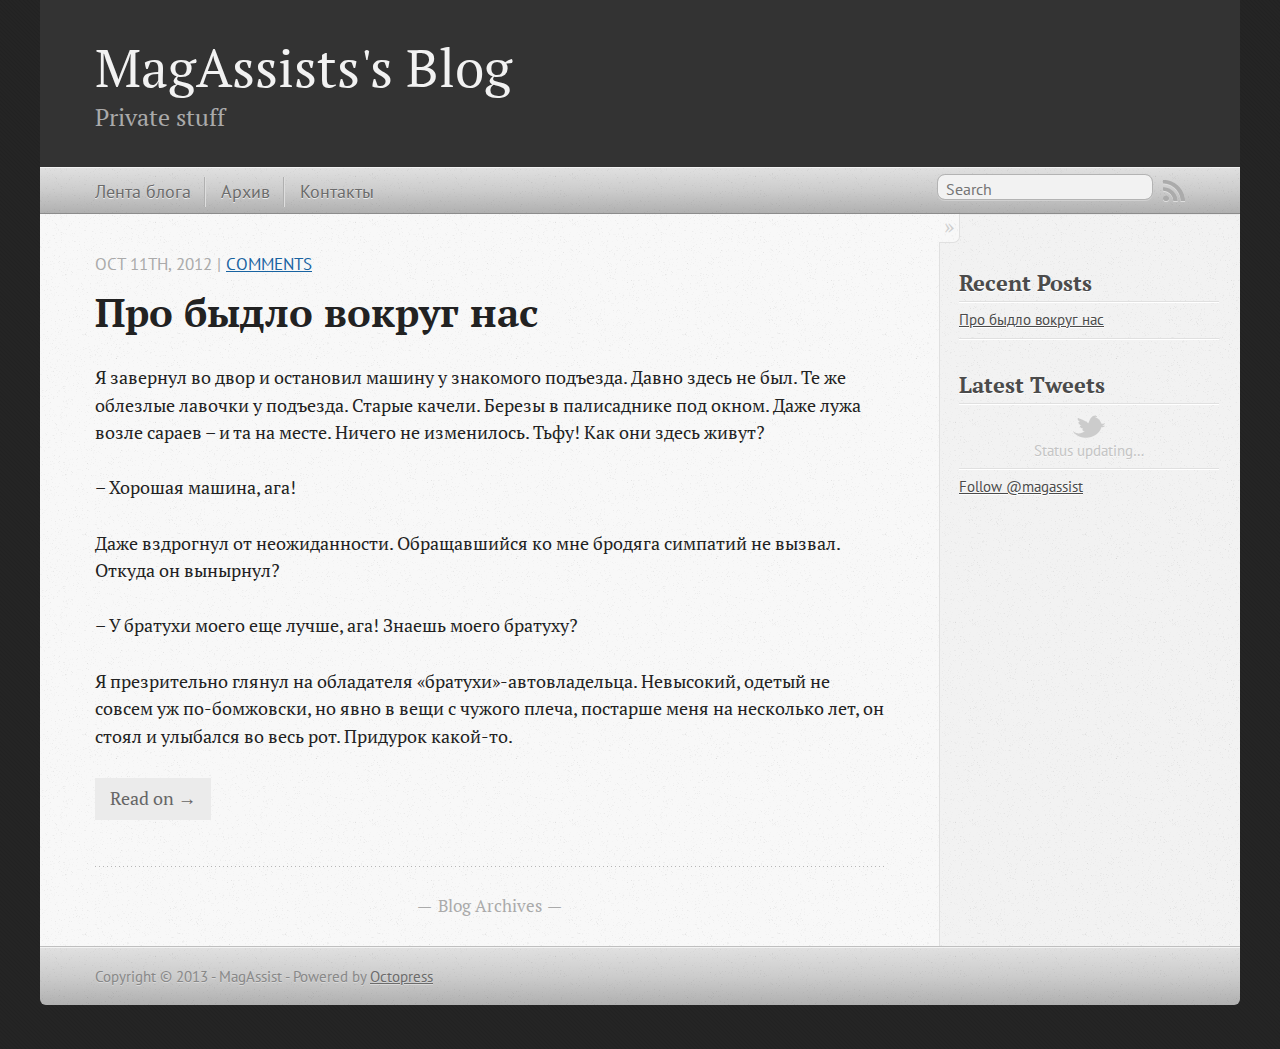
==== commit 2d1d25b9: "Site updated at 2013-01-23 20:19:57 UTC" ====
--- a/index.html
+++ b/index.html
@@ -31,7 +31,33 @@
 
   
 
-  Included file 'yandex_metrica.html' not found in _includes directory
+  <!-- Yandex.Metrika counter -->
+<script type="text/javascript">
+(function (d, w, c) {
+    (w[c] = w[c] || []).push(function() {
+        try {
+            w.yaCounter19586035 = new Ya.Metrika({id:19586035,
+                    webvisor:true,
+                    clickmap:true,
+                    trackLinks:true,
+                    accurateTrackBounce:true});
+        } catch(e) { }
+    });
+
+    var n = d.getElementsByTagName("script")[0],
+        s = d.createElement("script"),
+        f = function () { n.parentNode.insertBefore(s, n); };
+    s.type = "text/javascript";
+    s.async = true;
+    s.src = (d.location.protocol == "https:" ? "https:" : "http:") + "//mc.yandex.ru/metrika/watch.js";
+
+    if (w.opera == "[object Opera]") {
+        d.addEventListener("DOMContentLoaded", f, false);
+    } else { f(); }
+})(document, window, "yandex_metrika_callbacks");
+</script>
+<noscript><div><img src="//mc.yandex.ru/watch/19586035" style="position:absolute; left:-9999px;" alt="" /></div></noscript>
+<!-- /Yandex.Metrika counter -->
 </head>
 
 <body   >
@@ -172,7 +198,7 @@
   
 
 <script type="text/javascript">
-      var disqus_shortname = 'MagAssist';
+      var disqus_shortname = 'magassistsblog';
       
         
         var disqus_script = 'count.js';
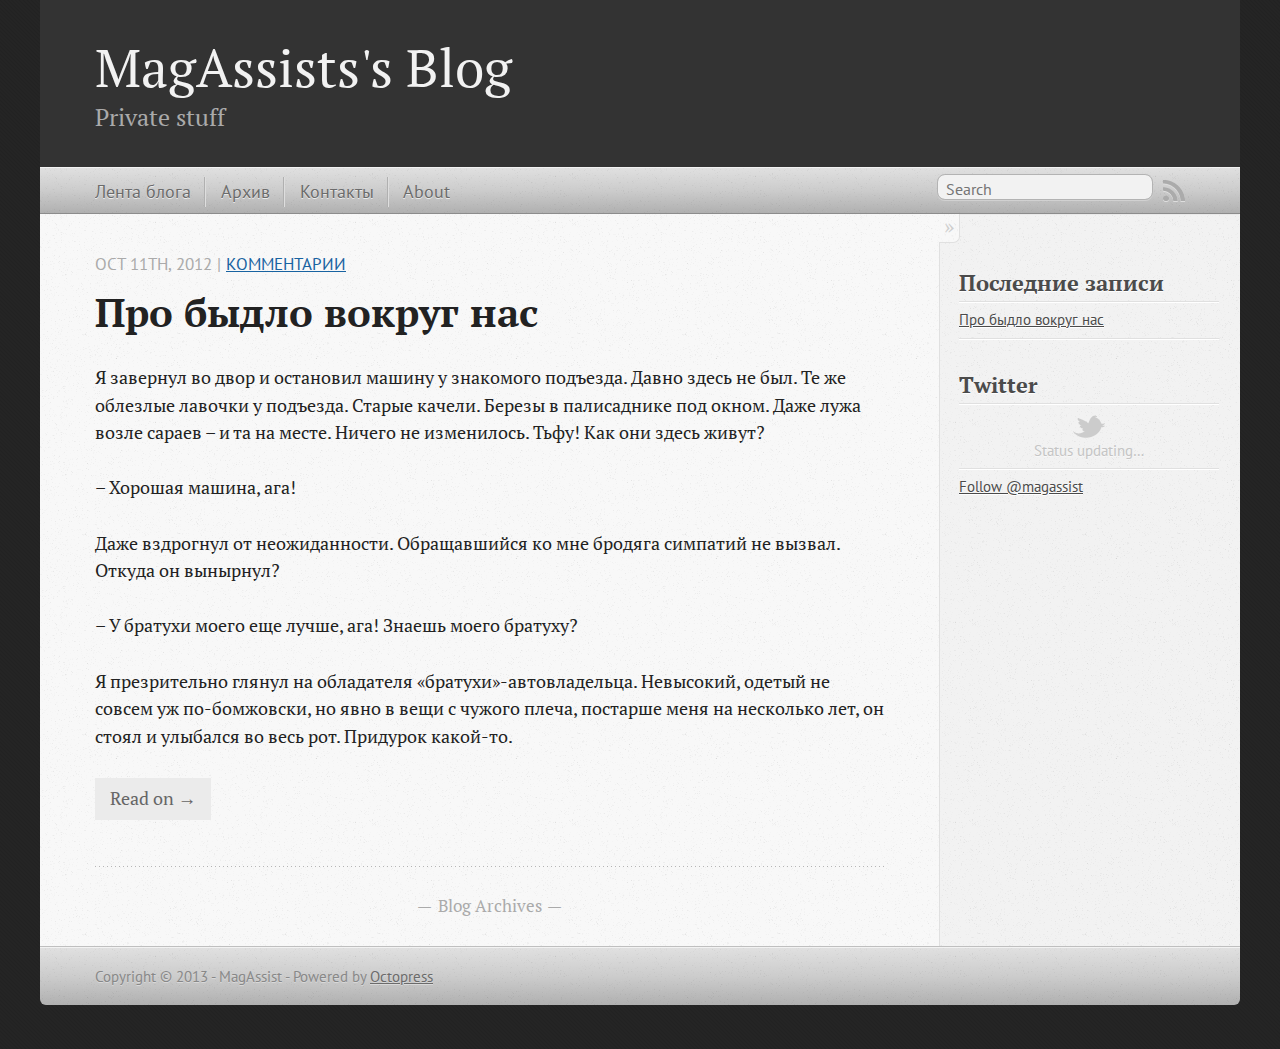
==== commit f2463880: "Site updated at 2013-01-23 20:31:06 UTC" ====
--- a/index.html
+++ b/index.html
@@ -85,6 +85,7 @@
   <li><a href="/">Лента блога</a></li>
   <li><a href="/blog/archives">Архив</a></li>
   <li><a href="/about">Контакты</a></li>
+  <li><a href="/about">About</a></li>
 </ul>
 
 </nav>
@@ -116,7 +117,7 @@
 
 <time datetime="2012-10-11T01:01:00+04:00" pubdate data-updated="true">Oct 11<span>th</span>, 2012</time>
         
-         | <a href="/blog/2012/10/11/deploying-octopress-to-github-pages-and-setting-custom-subdomain-cname/#disqus_thread">Comments</a>
+         | <a href="/blog/2012/10/11/deploying-octopress-to-github-pages-and-setting-custom-subdomain-cname/#disqus_thread">Комментарии</a>
         
       </p>
     
@@ -153,7 +154,7 @@
 <aside class="sidebar">
   
     <section>
-  <h1>Recent Posts</h1>
+  <h1>Последние записи</h1>
   <ul id="recent_posts">
     
       <li class="post">
@@ -165,7 +166,7 @@
 
 
 <section>
-  <h1>Latest Tweets</h1>
+  <h1>Twitter</h1>
   <ul id="tweets">
     <li class="loading">Status updating&#8230;</li>
   </ul>
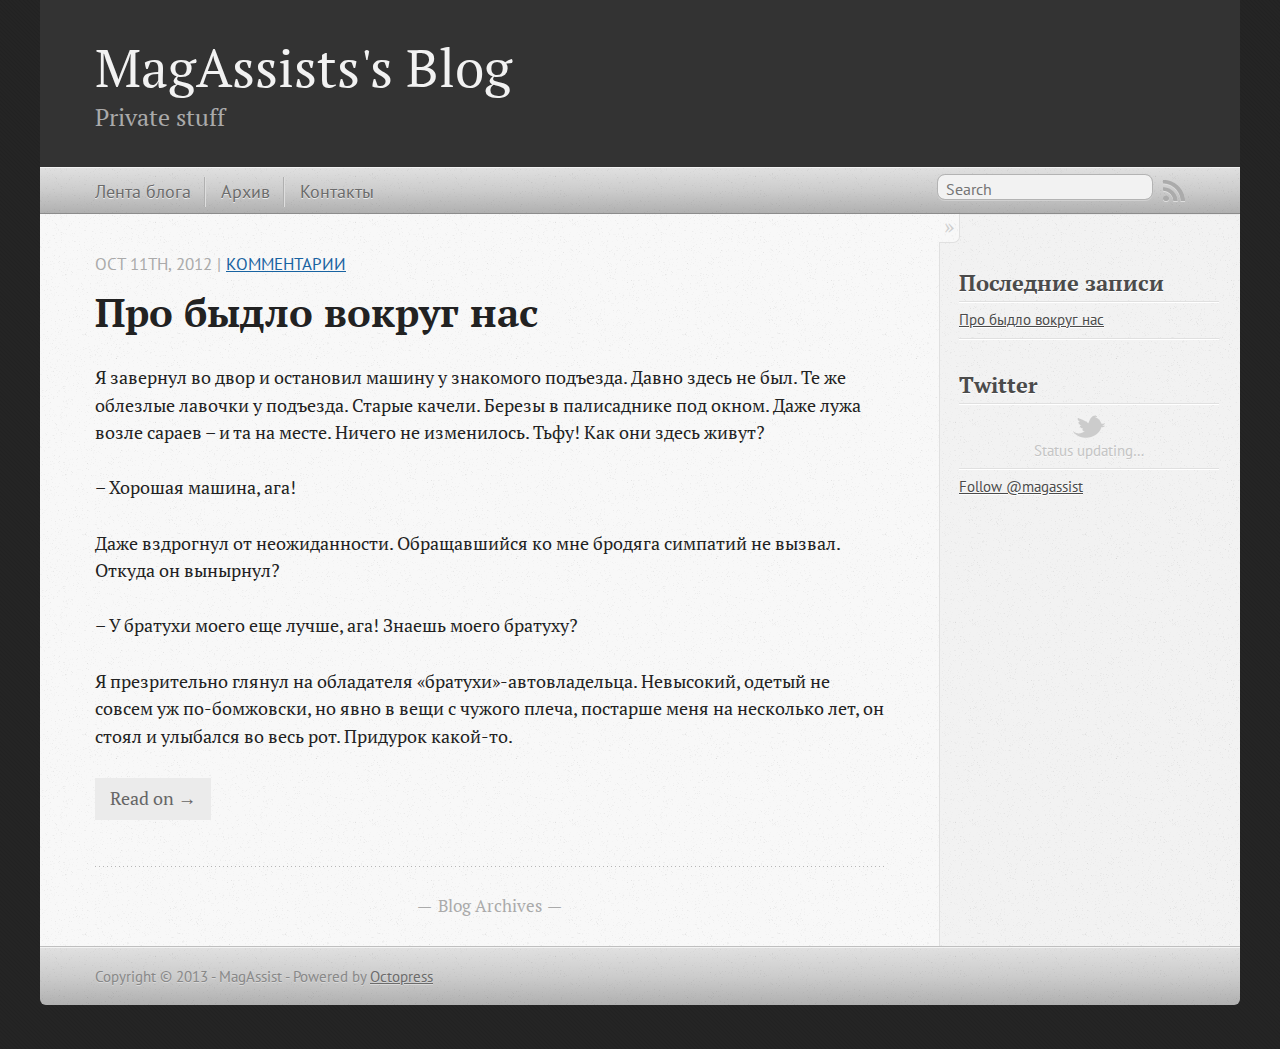
==== commit a9d74f62: "Site updated at 2013-01-23 20:45:25 UTC" ====
--- a/index.html
+++ b/index.html
@@ -85,7 +85,6 @@
   <li><a href="/">Лента блога</a></li>
   <li><a href="/blog/archives">Архив</a></li>
   <li><a href="/about">Контакты</a></li>
-  <li><a href="/about">About</a></li>
 </ul>
 
 </nav>
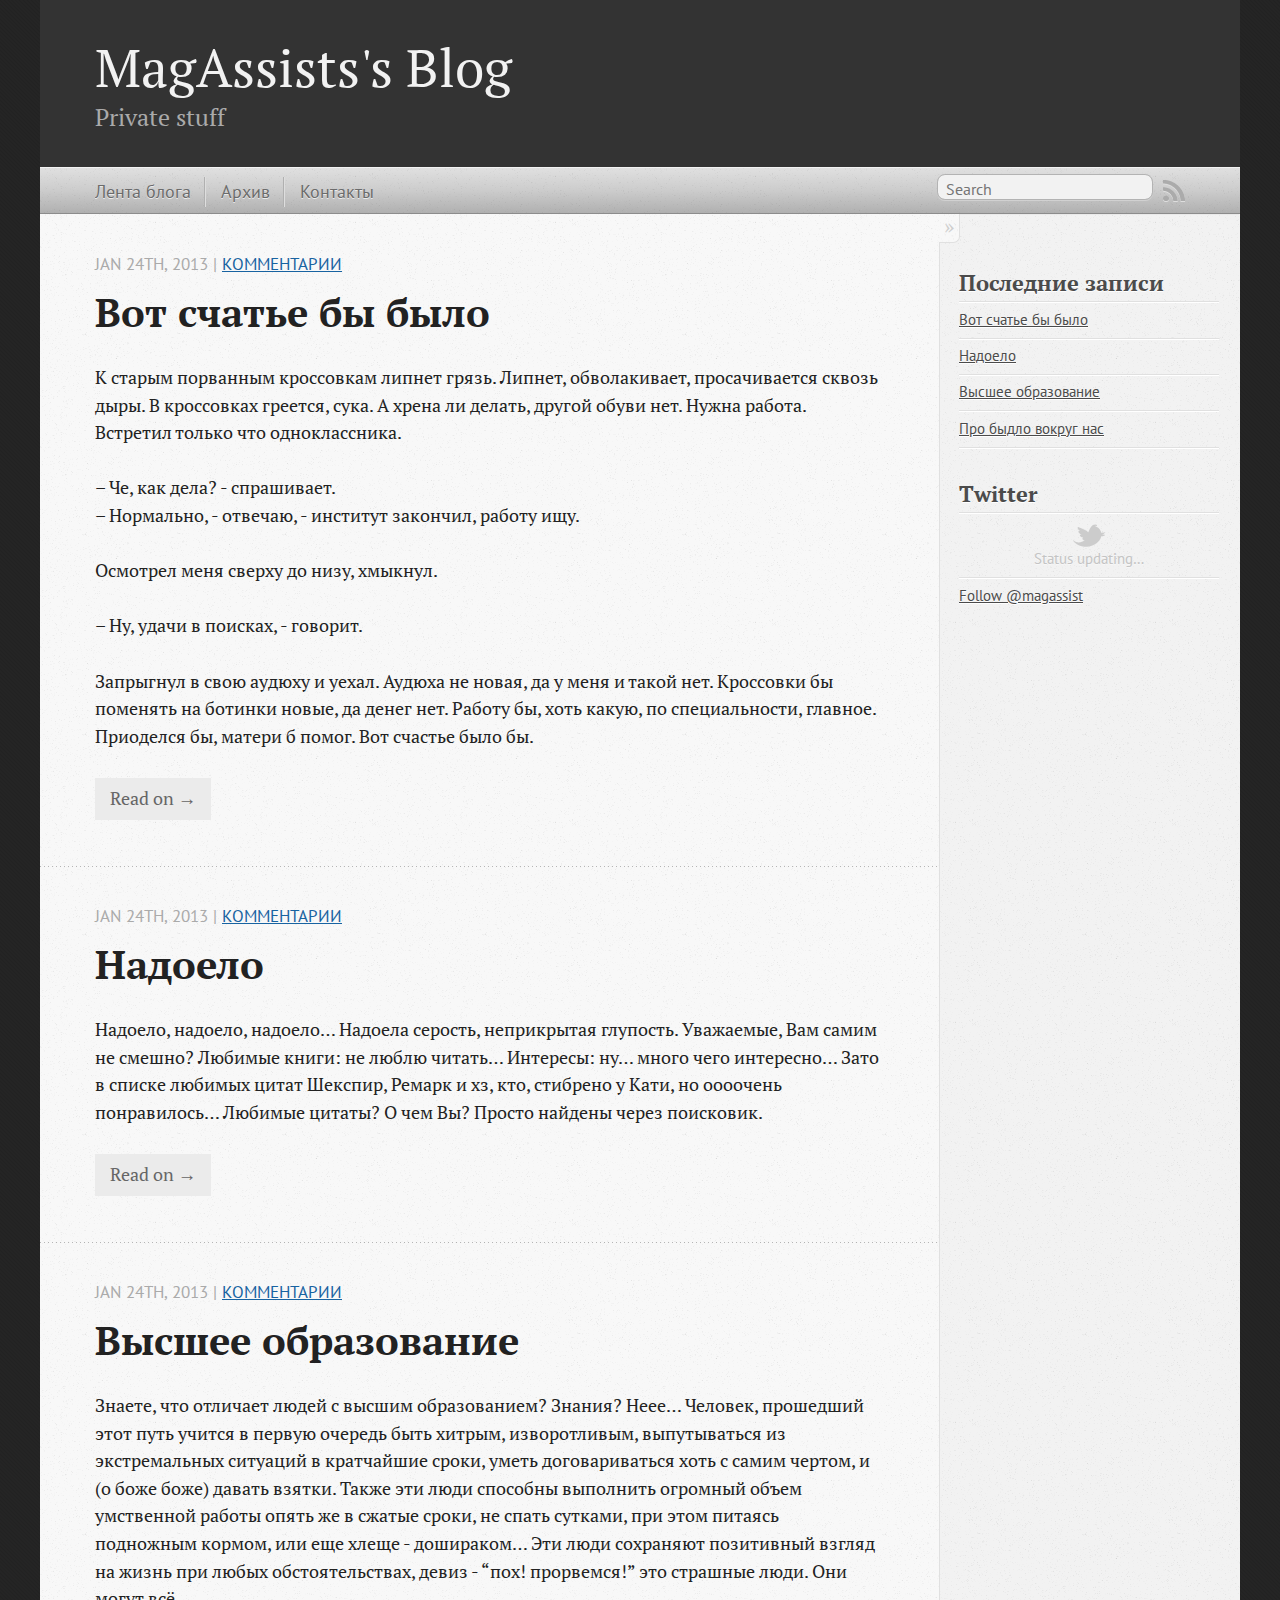
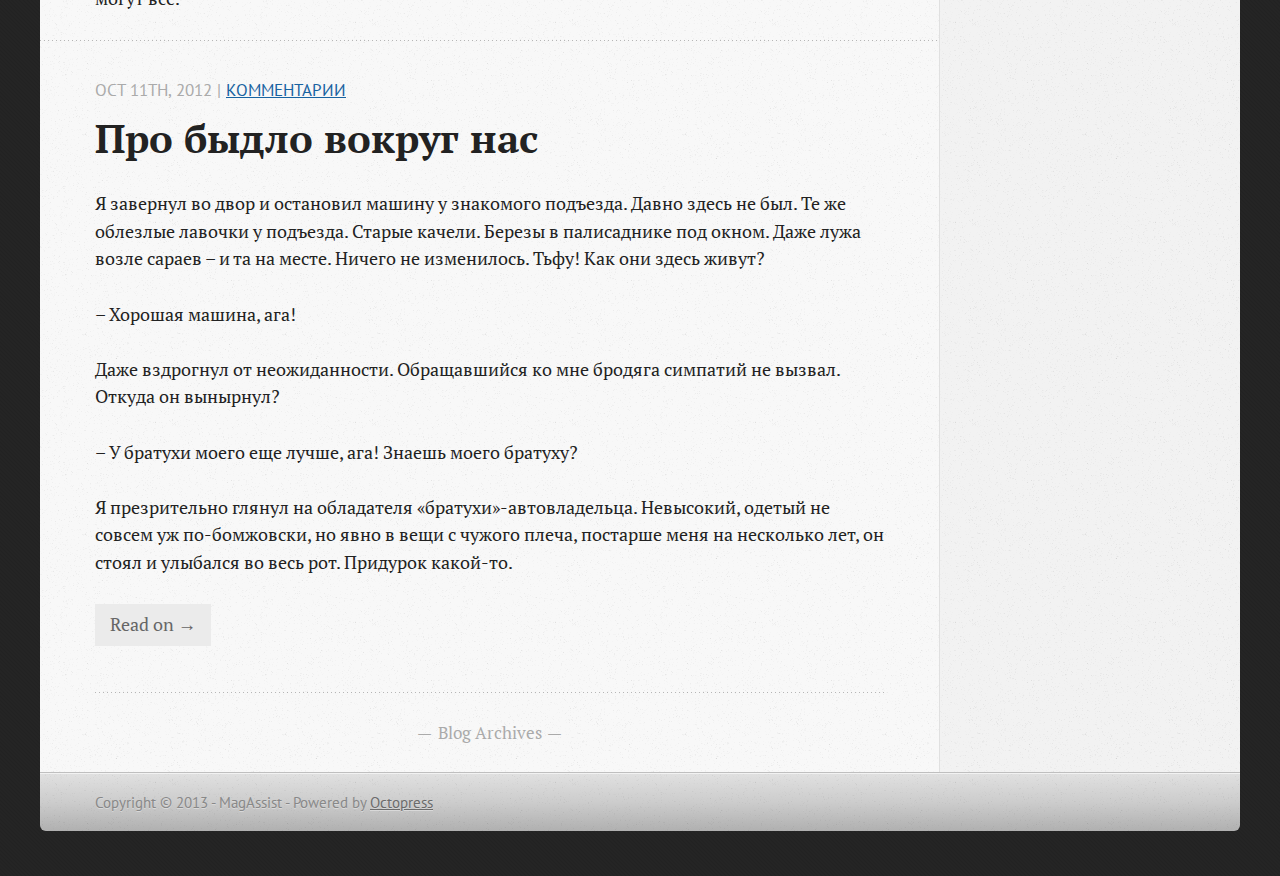
==== commit 3c90995e: "Site updated at 2013-01-23 21:41:52 UTC" ====
--- a/index.html
+++ b/index.html
@@ -9,7 +9,7 @@
   <meta name="author" content="MagAssist">
 
   
-  <meta name="description" content="Я завернул во двор и остановил машину у знакомого подъезда. Давно здесь не был. Те же облезлые лавочки у подъезда. Старые качели. Березы в &hellip;">
+  <meta name="description" content="К старым порванным кроссовкам липнет грязь. Липнет, обволакивает, просачивается сквозь дыры. В кроссовках греется, сука. А хрена ли делать, другой &hellip;">
   
 
   <!-- http://t.co/dKP3o1e -->
@@ -98,6 +98,139 @@
       
   <header>
     
+      <h1 class="entry-title"><a href="/blog/2013/01/24/that-was-hapiness/">Вот счатье бы было</a></h1>
+    
+    
+      <p class="meta">
+        
+
+
+
+
+
+
+
+
+  
+
+
+<time datetime="2013-01-24T01:27:00+04:00" pubdate data-updated="true">Jan 24<span>th</span>, 2013</time>
+        
+         | <a href="/blog/2013/01/24/that-was-hapiness/#disqus_thread">Комментарии</a>
+        
+      </p>
+    
+  </header>
+
+
+  <div class="entry-content"><p>К старым порванным кроссовкам липнет грязь. Липнет, обволакивает, просачивается сквозь дыры. В кроссовках греется, сука. А хрена ли делать, другой обуви нет. Нужна работа. Встретил только что одноклассника.</p>
+
+<p>– Че, как дела? - спрашивает. <br/>
+– Нормально, - отвечаю, - институт закончил, работу ищу.</p>
+
+<p>Осмотрел меня сверху до низу, хмыкнул.</p>
+
+<p>– Ну, удачи в поисках, - говорит.</p>
+
+<p>Запрыгнул в свою аудюху и уехал. Аудюха не новая, да у меня и такой нет. Кроссовки бы поменять на ботинки новые, да денег нет. Работу бы, хоть какую, по специальности, главное. Приоделся бы, матери б помог. Вот счастье было бы.</p>
+
+</div>
+  
+  
+    <footer>
+      <a rel="full-article" href="/blog/2013/01/24/that-was-hapiness/">Read on &rarr;</a>
+    </footer>
+  
+
+
+    </article>
+  
+  
+    <article>
+      
+  <header>
+    
+      <h1 class="entry-title"><a href="/blog/2013/01/24/enough/">Надоело</a></h1>
+    
+    
+      <p class="meta">
+        
+
+
+
+
+
+
+
+
+  
+
+
+<time datetime="2013-01-24T01:27:00+04:00" pubdate data-updated="true">Jan 24<span>th</span>, 2013</time>
+        
+         | <a href="/blog/2013/01/24/enough/#disqus_thread">Комментарии</a>
+        
+      </p>
+    
+  </header>
+
+
+  <div class="entry-content"><p>Надоело, надоело, надоело&#8230; Надоела серость, неприкрытая глупость. Уважаемые, Вам самим не смешно? Любимые книги: не люблю читать&#8230; Интересы: ну&#8230; много чего интересно&#8230; Зато в списке любимых цитат Шекспир, Ремарк и хз, кто, стибрено у Кати, но оооочень понравилось&#8230; Любимые цитаты? О чем Вы? Просто найдены через поисковик.</p>
+
+</div>
+  
+  
+    <footer>
+      <a rel="full-article" href="/blog/2013/01/24/enough/">Read on &rarr;</a>
+    </footer>
+  
+
+
+    </article>
+  
+  
+    <article>
+      
+  <header>
+    
+      <h1 class="entry-title"><a href="/blog/2013/01/24/education/">Высшее образование</a></h1>
+    
+    
+      <p class="meta">
+        
+
+
+
+
+
+
+
+
+  
+
+
+<time datetime="2013-01-24T01:26:00+04:00" pubdate data-updated="true">Jan 24<span>th</span>, 2013</time>
+        
+         | <a href="/blog/2013/01/24/education/#disqus_thread">Комментарии</a>
+        
+      </p>
+    
+  </header>
+
+
+  <div class="entry-content"><p>Знаете, что отличает людей с высшим образованием? Знания? Неее&#8230; Человек, прошедший этот путь учится в первую очередь быть хитрым, изворотливым, выпутываться из экстремальных ситуаций в кратчайшие сроки, уметь договариваться хоть с самим чертом, и (о боже боже) давать взятки. Также эти люди способны выполнить огромный объем умственной работы опять же в сжатые сроки, не спать сутками, при этом питаясь подножным кормом, или еще хлеще - дошираком&#8230; Эти люди сохраняют позитивный взгляд на жизнь при любых обстоятельствах, девиз - &#8220;пох! прорвемся!&#8221; это страшные люди. Они могут всё.</p>
+</div>
+  
+  
+
+
+    </article>
+  
+  
+    <article>
+      
+  <header>
+    
       <h1 class="entry-title"><a href="/blog/2012/10/11/deploying-octopress-to-github-pages-and-setting-custom-subdomain-cname/">Про быдло вокруг нас</a></h1>
     
     
@@ -155,6 +288,18 @@
     <section>
   <h1>Последние записи</h1>
   <ul id="recent_posts">
+    
+      <li class="post">
+        <a href="/blog/2013/01/24/that-was-hapiness/">Вот счатье бы было</a>
+      </li>
+    
+      <li class="post">
+        <a href="/blog/2013/01/24/enough/">Надоело</a>
+      </li>
+    
+      <li class="post">
+        <a href="/blog/2013/01/24/education/">Высшее образование</a>
+      </li>
     
       <li class="post">
         <a href="/blog/2012/10/11/deploying-octopress-to-github-pages-and-setting-custom-subdomain-cname/">Про быдло вокруг нас</a>
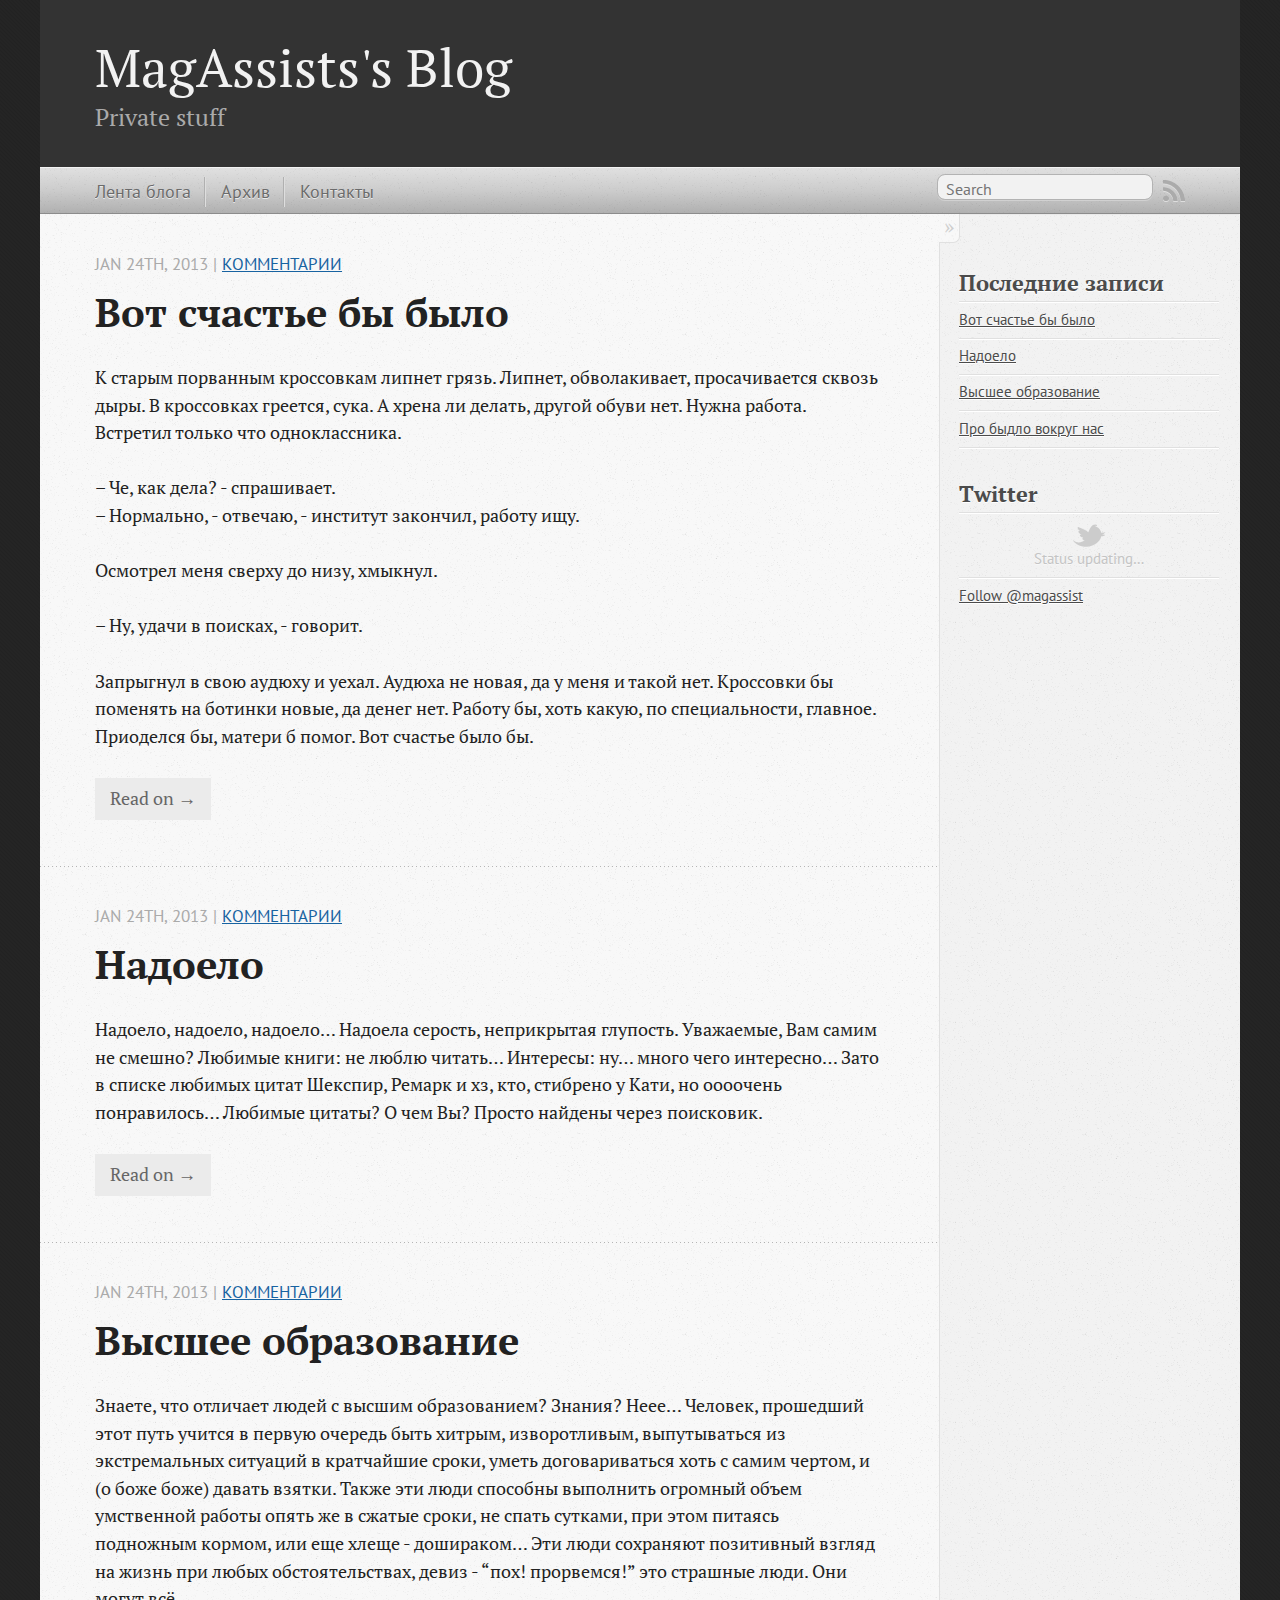
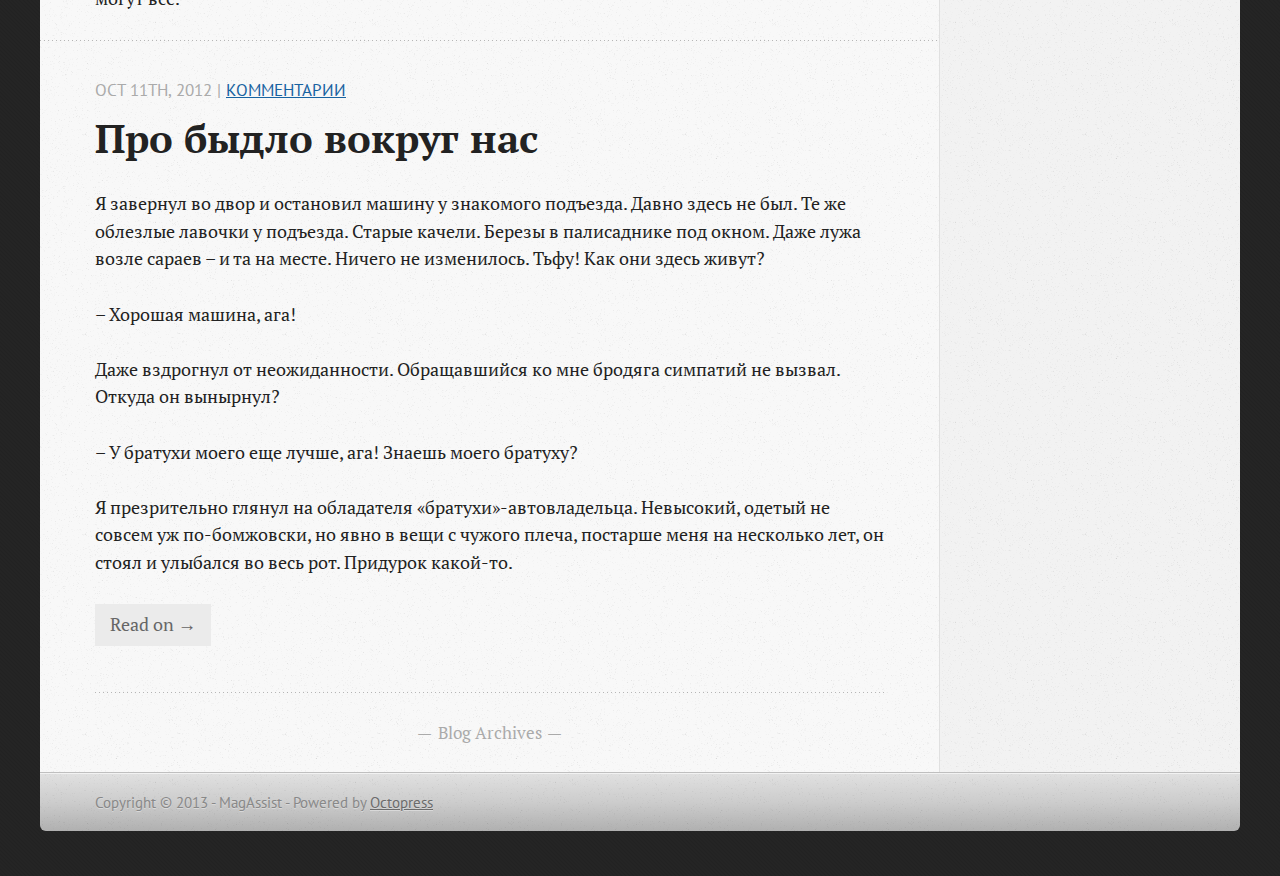
==== commit 06444d08: "Site updated at 2013-01-25 11:35:33 UTC" ====
--- a/index.html
+++ b/index.html
@@ -98,7 +98,7 @@
       
   <header>
     
-      <h1 class="entry-title"><a href="/blog/2013/01/24/that-was-hapiness/">Вот счатье бы было</a></h1>
+      <h1 class="entry-title"><a href="/blog/2013/01/24/that-was-hapiness/">Вот счастье бы было</a></h1>
     
     
       <p class="meta">
@@ -290,7 +290,7 @@
   <ul id="recent_posts">
     
       <li class="post">
-        <a href="/blog/2013/01/24/that-was-hapiness/">Вот счатье бы было</a>
+        <a href="/blog/2013/01/24/that-was-hapiness/">Вот счастье бы было</a>
       </li>
     
       <li class="post">
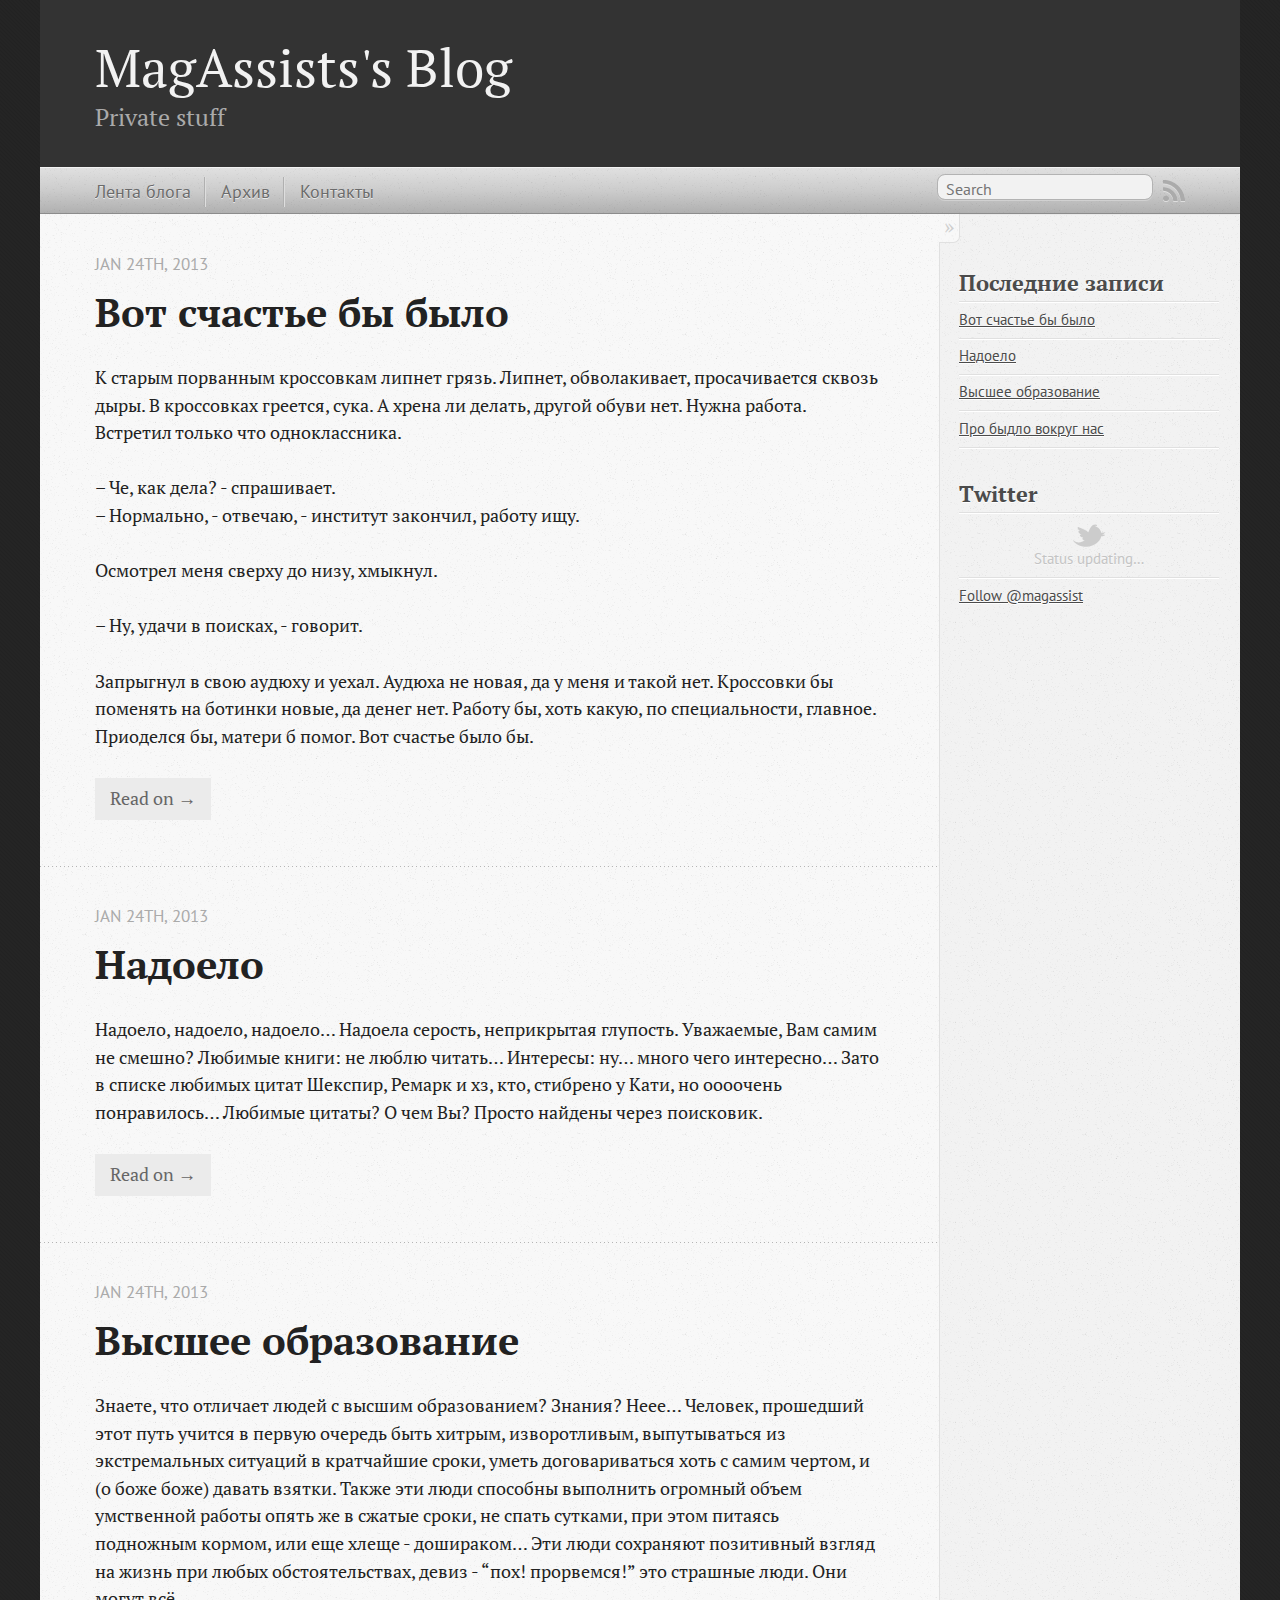
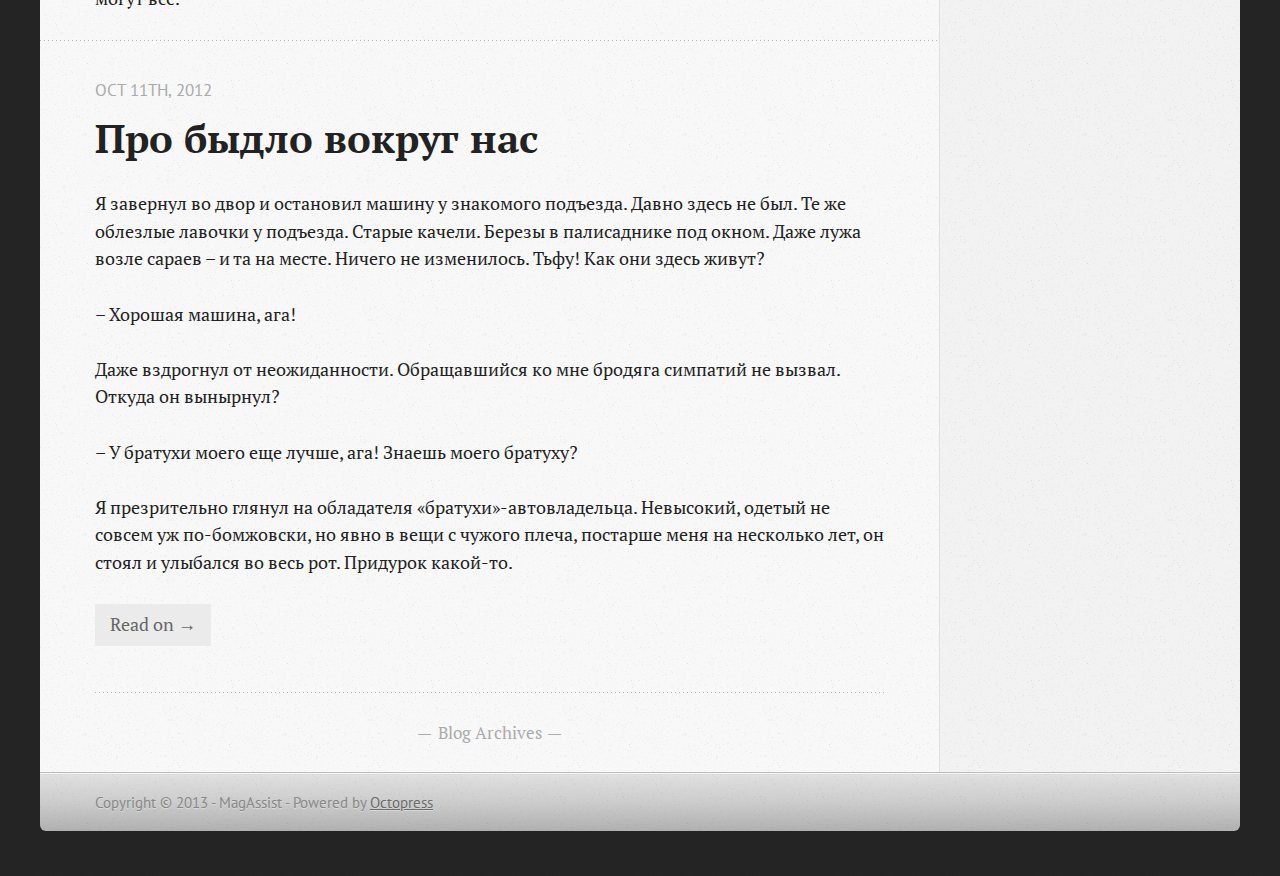
==== commit 03914823: "Site updated at 2013-01-25 11:45:07 UTC" ====
--- a/index.html
+++ b/index.html
@@ -116,8 +116,6 @@
 
 <time datetime="2013-01-24T01:27:00+04:00" pubdate data-updated="true">Jan 24<span>th</span>, 2013</time>
         
-         | <a href="/blog/2013/01/24/that-was-hapiness/#disqus_thread">Комментарии</a>
-        
       </p>
     
   </header>
@@ -168,8 +166,6 @@
 
 <time datetime="2013-01-24T01:27:00+04:00" pubdate data-updated="true">Jan 24<span>th</span>, 2013</time>
         
-         | <a href="/blog/2013/01/24/enough/#disqus_thread">Комментарии</a>
-        
       </p>
     
   </header>
@@ -211,8 +207,6 @@
 
 <time datetime="2013-01-24T01:26:00+04:00" pubdate data-updated="true">Jan 24<span>th</span>, 2013</time>
         
-         | <a href="/blog/2013/01/24/education/#disqus_thread">Комментарии</a>
-        
       </p>
     
   </header>
@@ -248,8 +242,6 @@
 
 
 <time datetime="2012-10-11T01:01:00+04:00" pubdate data-updated="true">Oct 11<span>th</span>, 2012</time>
-        
-         | <a href="/blog/2012/10/11/deploying-octopress-to-github-pages-and-setting-custom-subdomain-cname/#disqus_thread">Комментарии</a>
         
       </p>
     
